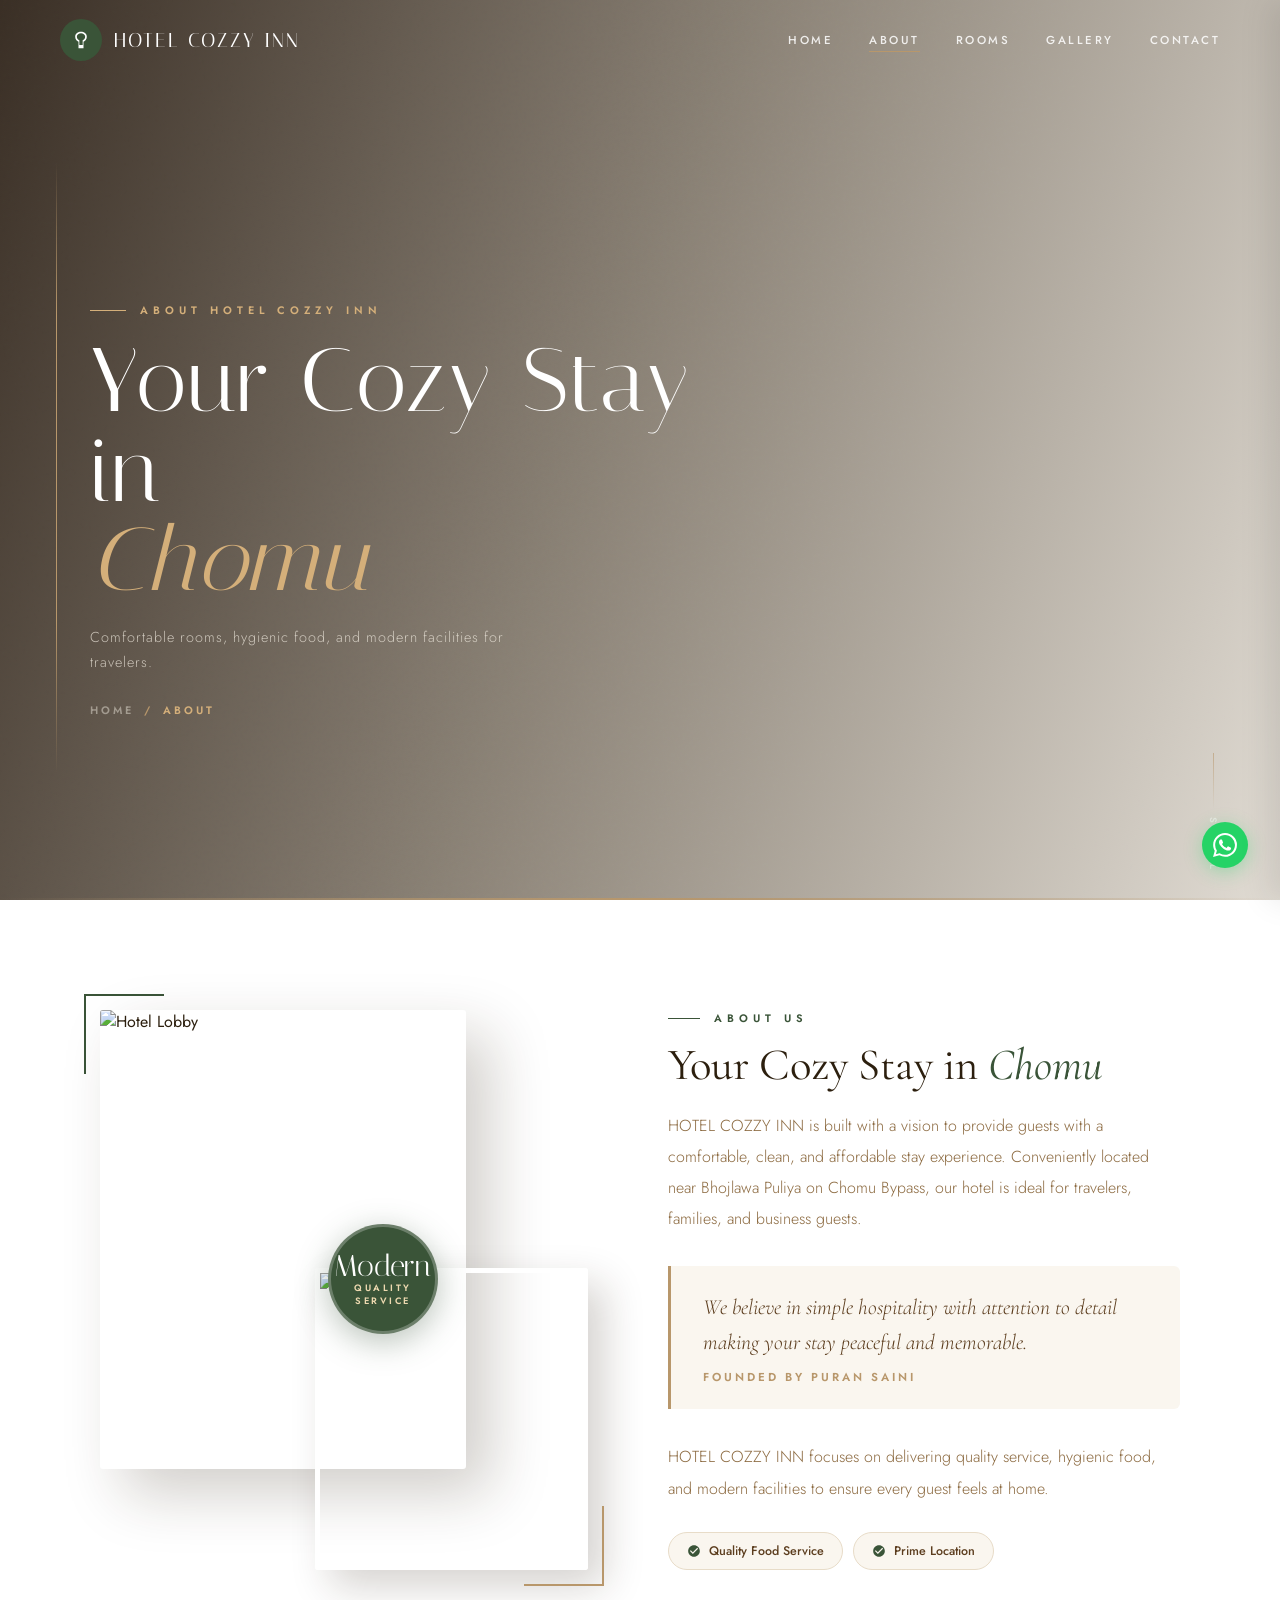
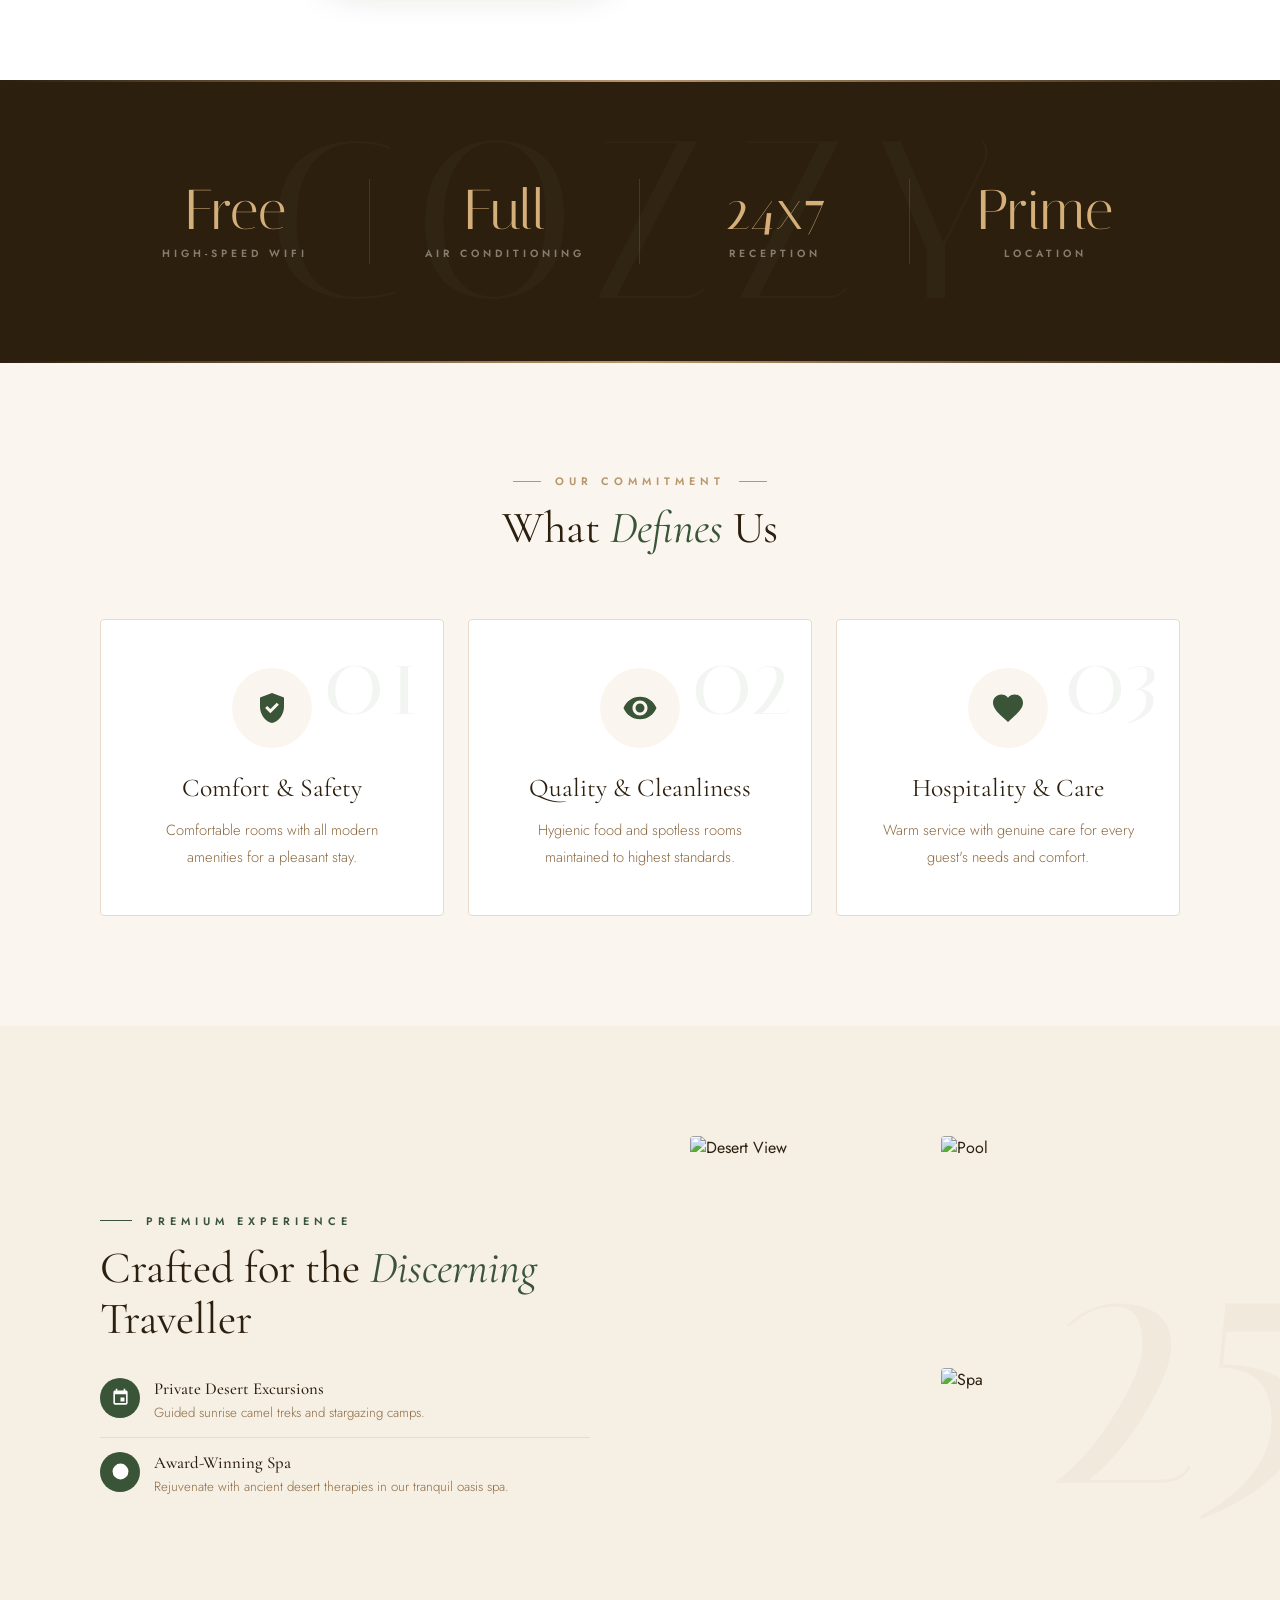
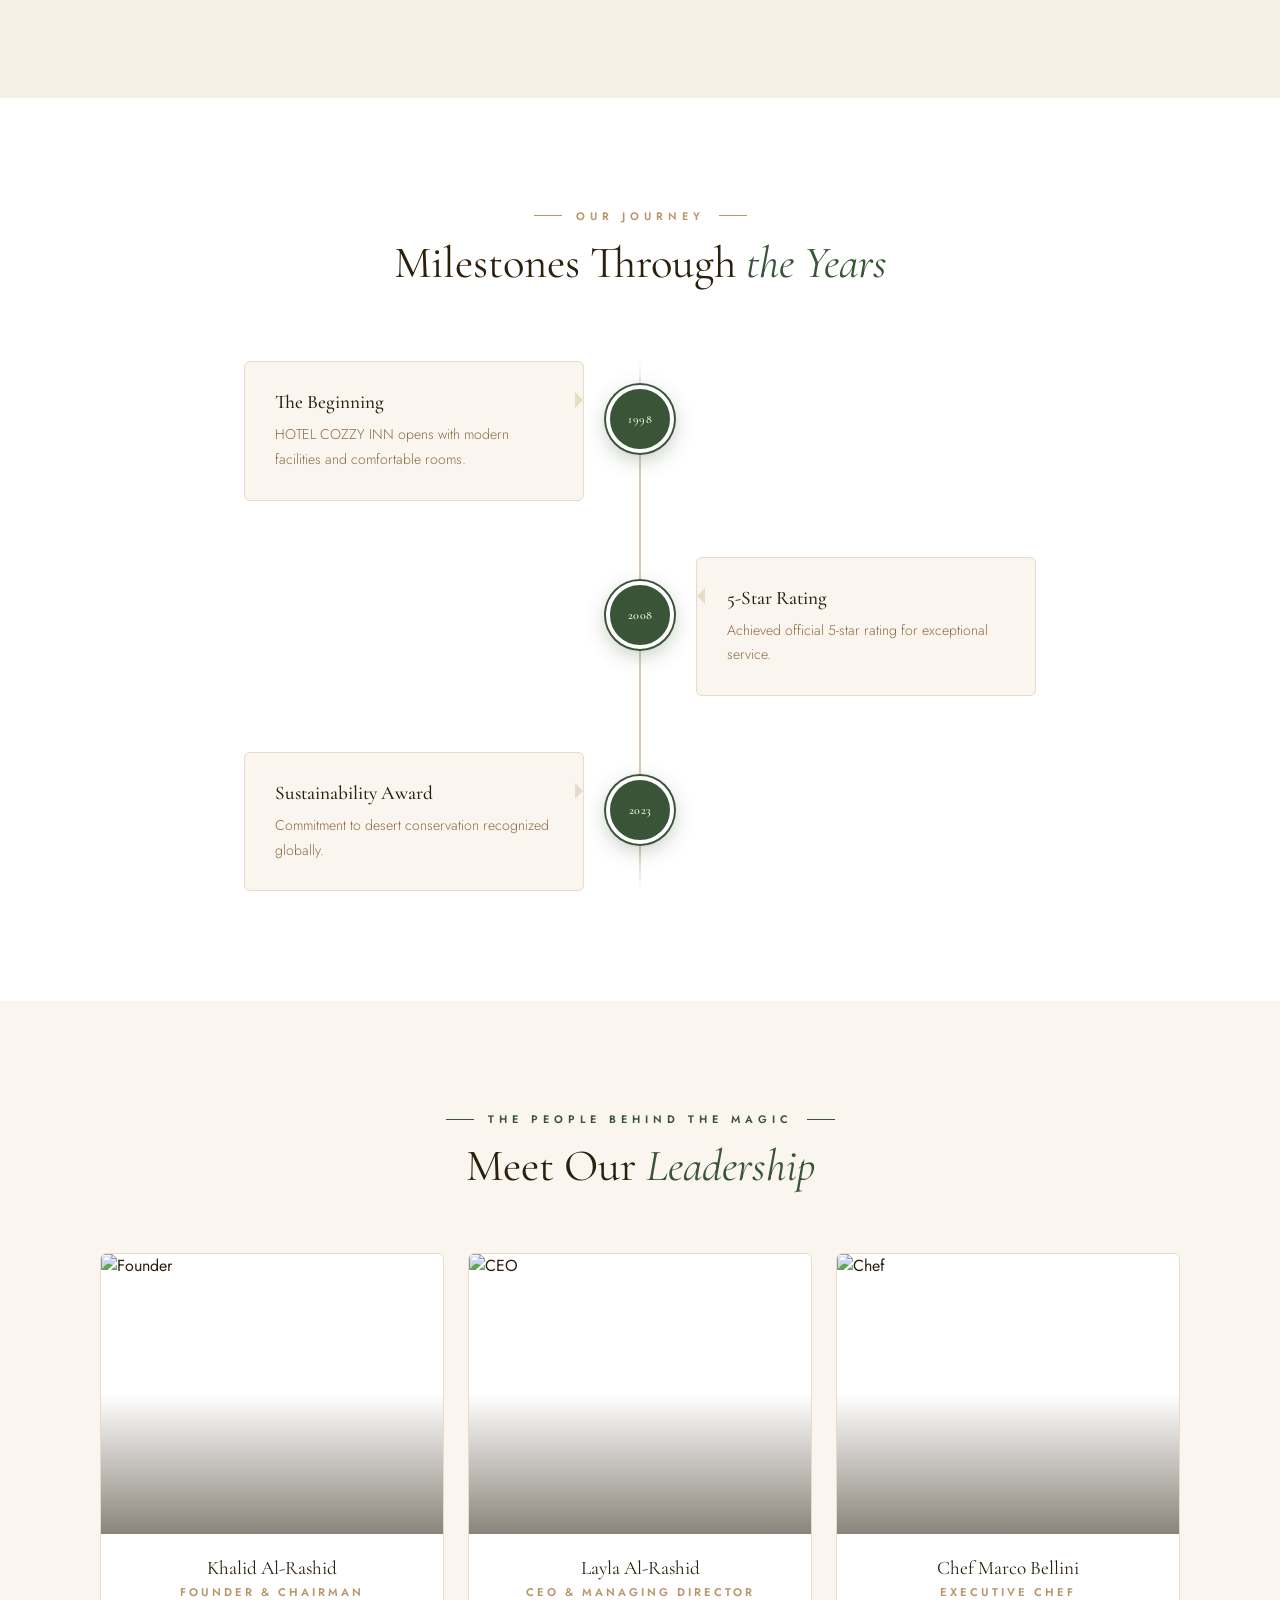
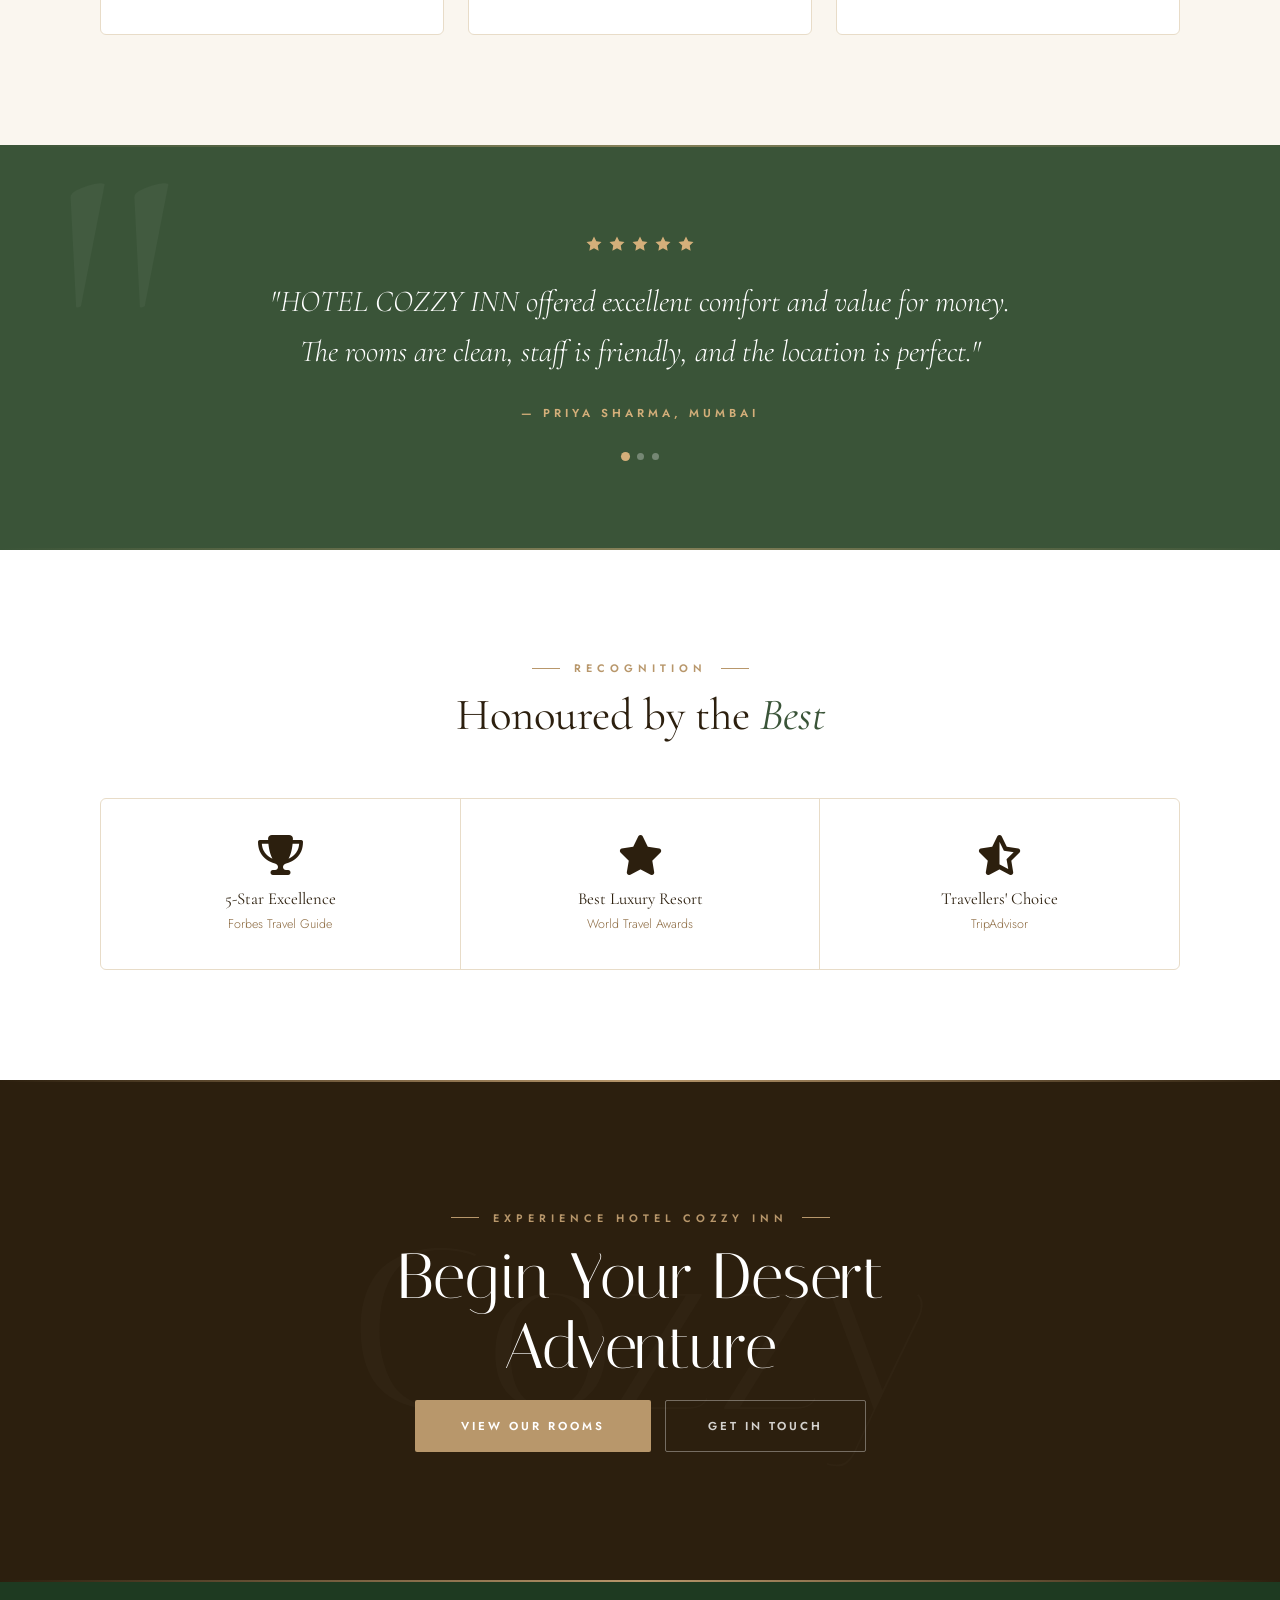
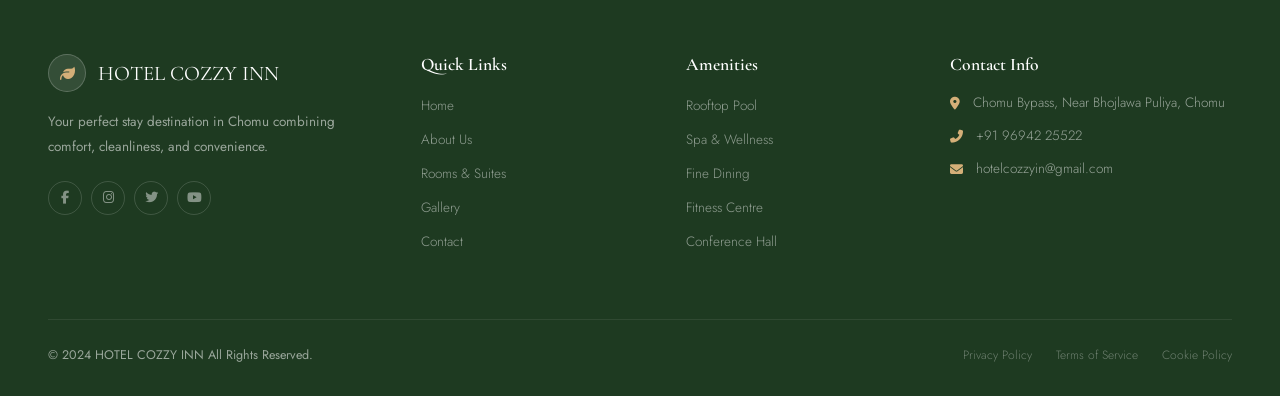
==== about.html @ af819c1a "Add files via upload" ====
<!doctype html>
<html lang="en">
  <head>
    <meta charset="UTF-8" />
    <meta name="viewport" content="width=device-width, initial-scale=1.0" />
    <title>HOTEL COZZY INN - About Us</title>
    <link rel="preconnect" href="https://fonts.googleapis.com" />
    <link rel="preconnect" href="https://fonts.gstatic.com" crossorigin />
    <link
      href="https://fonts.googleapis.com/css2?family=Cormorant+Garamond:ital,wght@0,300;0,400;0,500;0,600;1,300;1,400;1,500&family=Jost:wght@200;300;400;500;600&family=Italiana&display=swap"
      rel="stylesheet" />
    <link
      rel="stylesheet"
      href="https://cdnjs.cloudflare.com/ajax/libs/font-awesome/6.4.0/css/all.min.css" />
    <link rel="stylesheet" href="css/about.css" />
    <style></style>
  </head>
  <body>
    <div class="menu-overlay" id="menuOverlay"></div>

    <div class="mobile-nav" id="mobileNav">
      <div class="mobile-nav-header">
        <a href="index.html" class="mobile-nav-logo">
          <div class="logo-icon">
            <svg viewBox="0 0 24 24">
              <path
                d="M12 2C8.5 2 5 4 5 8c0 3 2 5 4 6v8h6v-8c2-1 4-3 4-6 0-4-3.5-6-7-6zm0 2c2.5 0 5 1.5 5 4 0 2-1.5 3.5-3 4.3V18h-4v-5.7c-1.5-.8-3-2.3-3-4.3 0-2.5 2.5-4 5-4z" />
            </svg>
          </div>
          <span>HOTEL COZZY INN</span>
        </a>
        <button
          class="mobile-nav-close"
          id="mobileNavClose"
          aria-label="Close menu">
          <svg viewBox="0 0 24 24">
            <path
              d="M19 6.41L17.59 5 12 10.59 6.41 5 5 6.41 10.59 12 5 17.59 6.41 19 12 13.41 17.59 19 19 17.59 13.41 12z" />
          </svg>
        </button>
      </div>
      <div class="mobile-nav-links">
        <a href="index.html">Home</a>
        <a href="about.html" class="active">About</a>
        <a href="rooms.html">Rooms</a>
        <a href="gallery.html">Gallery</a>
        <a href="contact.html">Contact</a>
      </div>
    </div>

    <header class="header" id="header">
      <a href="index.html" class="logo-wrap">
        <div class="logo-icon">
          <svg viewBox="0 0 24 24">
            <path
              d="M12 2C8.5 2 5 4 5 8c0 3 2 5 4 6v8h6v-8c2-1 4-3 4-6 0-4-3.5-6-7-6zm0 2c2.5 0 5 1.5 5 4 0 2-1.5 3.5-3 4.3V18h-4v-5.7c-1.5-.8-3-2.3-3-4.3 0-2.5 2.5-4 5-4z" />
          </svg>
        </div>
        <span class="logo-name">HOTEL COZZY INN</span>
      </a>
      <nav class="desktop-nav">
        <a href="index.html">Home</a>
        <a href="about.html" class="active">About</a>
        <a href="rooms.html">Rooms</a>
        <a href="gallery.html">Gallery</a>
        <a href="contact.html">Contact</a>
      </nav>
      <button class="hamburger" id="hamburger" aria-label="Toggle menu">
        <span></span><span></span><span></span>
      </button>
    </header>

    <section class="abt-hero">
      <div class="abt-hero-bg abt-loaded" id="abtHeroBg"></div>
      <div class="abt-hero-overlay"></div>
      <div class="abt-hero-content">
        <div class="abt-hero-eyebrow">About HOTEL COZZY INN</div>
        <h1 class="abt-hero-h1">Your Cozy Stay in <em>Chomu</em></h1>
        <p class="abt-hero-sub">
          Comfortable rooms, hygienic food, and modern facilities for travelers.
        </p>
        <div class="abt-hero-breadcrumb">
          <a href="index.html">Home</a><span class="sep">/</span><span
            class="cur">About</span>
        </div>
      </div>
      <div class="abt-scroll-ind">
        <div class="abt-scroll-line"></div>
        <span>Scroll</span>
      </div>
    </section>

    <section class="story">
      <div class="container">
        <div class="story-grid">
          <div class="story-visual reveal-left">
            <div class="img-stack">
              <img
                class="img-main"
                src="https://images.unsplash.com/photo-1578683010236-d716f9a3f461?w=900&q=85"
                alt="Hotel Lobby" />
              <img
                class="img-accent"
                src="https://images.unsplash.com/photo-1566073771259-6a8506099945?w=700&q=85"
                alt="Hotel Pool" />
              <div class="est-badge">
                <span class="num">Modern</span><span class="lbl">Quality<br />Service</span>
              </div>
            </div>
          </div>
          <div class="story-body reveal-right">
            <div class="sec-label">About Us</div>
            <h2 class="sec-title">
              Your Cozy Stay in <em>Chomu</em>
            </h2>
            <p>
              HOTEL COZZY INN is built with a vision to provide guests with a comfortable, clean, and affordable stay experience. Conveniently located near Bhojlawa Puliya on Chomu Bypass, our hotel is ideal for travelers, families, and business guests.
            </p>
            <div class="story-quote">
              <blockquote>
                We believe in simple hospitality with attention to detail making your stay peaceful and memorable.
              </blockquote>
              <cite>Founded by Puran Saini</cite>
            </div>
            <p>
              HOTEL COZZY INN focuses on delivering quality service, hygienic food, and modern facilities to ensure every guest feels at home.
            </p>
            <div class="feature-pills">
              <div class="pill">
                <svg viewBox="0 0 24 24">
                  <path
                    d="M12 2C6.48 2 2 6.48 2 12s4.48 10 10 10 10-4.48 10-10S17.52 2 12 2zm-2 15l-5-5 1.41-1.41L10 14.17l7.59-7.59L19 8l-9 9z" /></svg><span>Quality
                  Food Service</span>
              </div>
              <div class="pill">
                <svg viewBox="0 0 24 24">
                  <path
                    d="M12 2C6.48 2 2 6.48 2 12s4.48 10 10 10 10-4.48 10-10S17.52 2 12 2zm-2 15l-5-5 1.41-1.41L10 14.17l7.59-7.59L19 8l-9 9z" /></svg><span>Prime
                  Location</span>
              </div>
            </div>
          </div>
        </div>
      </div>
    </section>

    <div class="stats-band">
      <div class="container stats-band-inner">
        <div class="stats-grid">
          <div class="stat-item reveal">
            <span class="stat-num">Free<span
                class="stat-suffix"></span></span><span
              class="stat-label">High-Speed WiFi</span>
          </div>
          <div class="stat-item reveal">
            <span class="stat-num">Full<span
                class="stat-suffix"></span></span><span
              class="stat-label">Air Conditioning</span>
          </div>
          <div class="stat-item reveal">
            <span class="stat-num">24x7<span
                class="stat-suffix"></span></span><span
              class="stat-label">Reception</span>
          </div>
          <div class="stat-item reveal">
            <span class="stat-num">Prime<span
                class="stat-suffix"></span></span><span
              class="stat-label">Location</span>
          </div>
        </div>
      </div>
    </div>

    <section class="mvv">
      <div class="container">
        <div class="mvv-header reveal">
          <div class="sec-label gold center">Our Commitment</div>
          <h2 class="sec-title center">What <em>Defines</em> Us</h2>
        </div>
        <div class="mvv-grid">
          <div class="mvv-card reveal">
            <span class="bg-num">01</span>
            <div class="mvv-icon">
              <svg viewBox="0 0 24 24">
                <path
                  d="M12 2L4 5v6.09c0 5.05 3.41 9.76 8 10.91 4.59-1.15 8-5.86 8-10.91V5l-8-3zm-1.06 13.54L7.4 12l1.41-1.41 2.12 2.12 4.24-4.24 1.41 1.41-5.64 5.66z" />
              </svg>
            </div>
            <h3>Comfort & Safety</h3>
            <p>
              Comfortable rooms with all modern amenities for a pleasant stay.
            </p>
          </div>
          <div class="mvv-card reveal">
            <span class="bg-num">02</span>
            <div class="mvv-icon">
              <svg viewBox="0 0 24 24">
                <path
                  d="M12 4.5C7 4.5 2.73 7.61 1 12c1.73 4.39 6 7.5 11 7.5s9.27-3.11 11-7.5c-1.73-4.39-6-7.5-11-7.5zM12 17c-2.76 0-5-2.24-5-5s2.24-5 5-5 5 2.24 5 5-2.24 5-5 5zm0-8c-1.66 0-3 1.34-3 3s1.34 3 3 3 3-1.34 3-3-1.34-3-3-3z" />
              </svg>
            </div>
            <h3>Quality & Cleanliness</h3>
            <p>
              Hygienic food and spotless rooms maintained to highest standards.
            </p>
          </div>
          <div class="mvv-card reveal">
            <span class="bg-num">03</span>
            <div class="mvv-icon">
              <svg viewBox="0 0 24 24">
                <path
                  d="M12 21.35l-1.45-1.32C5.4 15.36 2 12.28 2 8.5 2 5.42 4.42 3 7.5 3c1.74 0 3.41.81 4.5 2.09C13.09 3.81 14.76 3 16.5 3 19.58 3 22 5.42 22 8.5c0 3.78-3.4 6.86-8.55 11.54L12 21.35z" />
              </svg>
            </div>
            <h3>Hospitality & Care</h3>
            <p>
              Warm service with genuine care for every guest's needs and comfort.
            </p>
          </div>
        </div>
      </div>
    </section>

    <section class="experience">
      <div class="container">
        <div class="experience-grid">
          <div class="exp-text reveal-left">
            <div class="sec-label">Premium Experience</div>
            <h2 class="sec-title">
              Crafted for the <em>Discerning</em> Traveller
            </h2>
            <ul class="amenity-list">
              <li>
                <div class="am-icon">
                  <svg viewBox="0 0 24 24">
                    <path
                      d="M17 12h-5v5h5v-5zM16 1v2H8V1H6v2H5c-1.11 0-1.99.9-1.99 2L3 19c0 1.1.89 2 2 2h14c1.1 0 2-.9 2-2V5c0-1.1-.9-2-2-2h-1V1h-2zm3 18H5V8h14v11z" />
                  </svg>
                </div>
                <div class="am-text">
                  <h4>Private Desert Excursions</h4>
                  <p>Guided sunrise camel treks and stargazing camps.</p>
                </div>
              </li>
              <li>
                <div class="am-icon">
                  <svg viewBox="0 0 24 24">
                    <path d="M12 2a10 10 0 100 20A10 10 0 0012 2z" />
                  </svg>
                </div>
                <div class="am-text">
                  <h4>Award-Winning Spa</h4>
                  <p>
                    Rejuvenate with ancient desert therapies in our tranquil
                    oasis spa.
                  </p>
                </div>
              </li>
            </ul>
          </div>
          <div class="exp-visuals reveal-right">
            <img
              class="tall"
              src="https://images.unsplash.com/photo-1445019980597-93fa8acb246c?w=700&q=85"
              alt="Desert View" />
            <img
              src="https://images.unsplash.com/photo-1566073771259-6a8506099945?w=500&q=80"
              alt="Pool" />
            <img
              src="https://images.unsplash.com/photo-1563911302283-d2bc129e7570?w=500&q=80"
              alt="Spa" />
          </div>
        </div>
      </div>
    </section>

    <section class="timeline-sec">
      <div class="container">
        <div class="tl-header reveal">
          <div class="sec-label gold center">Our Journey</div>
          <h2 class="sec-title center">
            Milestones Through <em>the Years</em>
          </h2>
        </div>
        <div class="timeline">
          <div class="tl-item reveal">
            <div class="tl-dot"><span>1998</span></div>
            <div class="tl-card">
              <h3>The Beginning</h3>
              <p>HOTEL COZZY INN opens with modern facilities and comfortable rooms.</p>
            </div>
          </div>
          <div class="tl-item reveal">
            <div class="tl-dot"><span>2008</span></div>
            <div class="tl-card">
              <h3>5-Star Rating</h3>
              <p>Achieved official 5-star rating for exceptional service.</p>
            </div>
          </div>
          <div class="tl-item reveal">
            <div class="tl-dot"><span>2023</span></div>
            <div class="tl-card">
              <h3>Sustainability Award</h3>
              <p>Commitment to desert conservation recognized globally.</p>
            </div>
          </div>
        </div>
      </div>
    </section>

    <section class="team-sec">
      <div class="container">
        <div class="team-header reveal">
          <div class="sec-label center">The People Behind the Magic</div>
          <h2 class="sec-title center">Meet Our <em>Leadership</em></h2>
        </div>
        <div class="team-grid">
          <div class="team-card reveal">
            <div class="team-img-wrap">
              <img
                src="https://images.unsplash.com/photo-1507003211169-0a1dd7228f2d?w=500&q=80"
                alt="Founder" />
              <div class="team-img-overlay"></div>
            </div>
            <div class="team-info">
              <h3>Khalid Al-Rashid</h3>
              <div class="role">Founder &amp; Chairman</div>
            </div>
          </div>
          <div class="team-card reveal">
            <div class="team-img-wrap">
              <img
                src="https://images.unsplash.com/photo-1494790108377-be9c29b29330?w=500&q=80"
                alt="CEO" />
              <div class="team-img-overlay"></div>
            </div>
            <div class="team-info">
              <h3>Layla Al-Rashid</h3>
              <div class="role">CEO &amp; Managing Director</div>
            </div>
          </div>
          <div class="team-card reveal">
            <div class="team-img-wrap">
              <img
                src="https://images.unsplash.com/photo-1472099645785-5658abf4ff4e?w=500&q=80"
                alt="Chef" />
              <div class="team-img-overlay"></div>
            </div>
            <div class="team-info">
              <h3>Chef Marco Bellini</h3>
              <div class="role">Executive Chef</div>
            </div>
          </div>
        </div>
      </div>
    </section>

    <div class="testimonial-band">
      <span class="quote-bg">"</span>
      <div class="container">
        <div class="testimonial-inner">
          <div class="test-stars">
            <svg viewBox="0 0 24 24" width="18" height="18" fill="#D4AF7A">
              <path
                d="M12 2l3.09 6.26L22 9.27l-5 4.87 1.18 6.88L12 17.77l-6.18 3.25L7 14.14 2 9.27l6.91-1.01L12 2z" />
            </svg>
            <svg viewBox="0 0 24 24" width="18" height="18" fill="#D4AF7A">
              <path
                d="M12 2l3.09 6.26L22 9.27l-5 4.87 1.18 6.88L12 17.77l-6.18 3.25L7 14.14 2 9.27l6.91-1.01L12 2z" />
            </svg>
            <svg viewBox="0 0 24 24" width="18" height="18" fill="#D4AF7A">
              <path
                d="M12 2l3.09 6.26L22 9.27l-5 4.87 1.18 6.88L12 17.77l-6.18 3.25L7 14.14 2 9.27l6.91-1.01L12 2z" />
            </svg>
            <svg viewBox="0 0 24 24" width="18" height="18" fill="#D4AF7A">
              <path
                d="M12 2l3.09 6.26L22 9.27l-5 4.87 1.18 6.88L12 17.77l-6.18 3.25L7 14.14 2 9.27l6.91-1.01L12 2z" />
            </svg>
            <svg viewBox="0 0 24 24" width="18" height="18" fill="#D4AF7A">
              <path
                d="M12 2l3.09 6.26L22 9.27l-5 4.87 1.18 6.88L12 17.77l-6.18 3.25L7 14.14 2 9.27l6.91-1.01L12 2z" />
            </svg>
          </div>
          <p class="test-text" id="testText">
            "HOTEL COZZY INN offered excellent comfort and value for money. The
            rooms are clean, staff is friendly, and the location is perfect."
          </p>
          <div class="test-author" id="testAuthor">— Priya Sharma, Mumbai</div>
          <div class="test-dots">
            <div class="dot active" data-i="0"></div>
            <div class="dot" data-i="1"></div>
            <div class="dot" data-i="2"></div>
          </div>
        </div>
      </div>
    </div>

    <section class="awards">
      <div class="container">
        <div class="awards-header reveal">
          <div class="sec-label gold center">Recognition</div>
          <h2 class="sec-title center">Honoured by the <em>Best</em></h2>
        </div>
        <div class="awards-strip">
          <div class="award-item reveal">
            <div class="award-icon"><i class="fas fa-trophy"></i></div>
            <h4>5-Star Excellence</h4>
            <p>Forbes Travel Guide</p>
          </div>
          <div class="award-item reveal">
            <div class="award-icon"><i class="fas fa-star"></i></div>
            <h4>Best Luxury Resort</h4>
            <p>World Travel Awards</p>
          </div>
          <div class="award-item reveal">
            <div class="award-icon"><i class="fas fa-star-half-alt"></i></div>
            <h4>Travellers' Choice</h4>
            <p>TripAdvisor</p>
          </div>
        </div>
      </div>
    </section>

    <section class="cta-section">
      <span class="cta-bg-text">Cozzy</span>
      <div class="container">
        <div class="cta-inner reveal">
          <div class="sec-label gold center">Experience HOTEL COZZY INN</div>
          <h2 class="cta-title">Begin Your Desert Adventure</h2>
          <div
            style="
              display: flex;
              flex-wrap: wrap;
              justify-content: center;
              gap: 14px;
            ">
            <a href="rooms.html" class="btn-gold">View Our Rooms</a>
            <a href="contact.html" class="btn-outline">Get In Touch</a>
          </div>
        </div>
      </div>
    </section>

    <a
      href="https://wa.me/919694225522"
      class="wa-btn"
      target="_blank"
      rel="noopener"
      aria-label="WhatsApp">
      <svg viewBox="0 0 24 24" width="24" height="24" fill="#fff">
        <path
          d="M17.472 14.382c-.297-.149-1.758-.867-2.03-.967-.273-.099-.471-.148-.67.15-.197.297-.767.966-.94 1.164-.173.199-.347.223-.644.075-.297-.15-1.255-.463-2.39-1.475-.883-.788-1.48-1.761-1.653-2.059-.173-.297-.018-.458.13-.606.134-.133.298-.347.446-.52.149-.174.198-.298.298-.497.099-.198.05-.371-.025-.52-.075-.149-.669-1.612-.916-2.207-.242-.579-.487-.5-.669-.51-.173-.008-.371-.01-.57-.01-.198 0-.52.074-.792.372-.272.297-1.04 1.016-1.04 2.479 0 1.462 1.065 2.875 1.213 3.074.149.198 2.096 3.2 5.077 4.487.709.306 1.262.489 1.694.625.712.227 1.36.195 1.871.118.571-.085 1.758-.719 2.006-1.413.248-.694.248-1.289.173-1.413-.074-.124-.272-.198-.57-.347m-5.421 7.403h-.004a9.87 9.87 0 01-5.031-1.378l-.361-.214-3.741.982.998-3.648-.235-.374a9.86 9.86 0 01-1.51-5.26c.001-5.45 4.436-9.884 9.888-9.884 2.64 0 5.122 1.03 6.988 2.898a9.825 9.825 0 012.893 6.994c-.003 5.45-4.437 9.884-9.885 9.884m8.413-18.297A11.815 11.815 0 0012.05 0C5.495 0 .16 5.335.157 11.892c0 2.096.547 4.142 1.588 5.945L.057 24l6.305-1.654a11.882 11.882 0 005.683 1.448h.005c6.554 0 11.89-5.335 11.893-11.893a11.821 11.821 0 00-3.48-8.413z" />
      </svg>
    </a>

    <footer>
      <div class="footer-grid">
        <div>
          <a href="index.html" class="footer-logo-link"><div
              class="footer-logo-badge"><i class="fas fa-leaf"></i></div>
            <span>HOTEL COZZY INN</span></a>
          <p>
            Your perfect stay destination in Chomu combining comfort, cleanliness, and convenience.
          </p>
          <div class="footer-social">
            <a href="#"><i class="fab fa-facebook-f"></i></a><a href="#"><i
                class="fab fa-instagram"></i></a><a href="#"><i
                class="fab fa-twitter"></i></a><a href="#"><i
                class="fab fa-youtube"></i></a>
          </div>
        </div>
        <div>
          <h4>Quick Links</h4>
          <ul>
            <li><a href="index.html">Home</a></li>
            <li><a href="about.html">About Us</a></li>
            <li><a href="rooms.html">Rooms &amp; Suites</a></li>
            <li><a href="gallery.html">Gallery</a></li>
            <li><a href="contact.html">Contact</a></li>
          </ul>
        </div>
        <div>
          <h4>Amenities</h4>
          <ul>
            <li><a href="#">Rooftop Pool</a></li>
            <li><a href="#">Spa &amp; Wellness</a></li>
            <li><a href="#">Fine Dining</a></li>
            <li><a href="#">Fitness Centre</a></li>
            <li><a href="#">Conference Hall</a></li>
          </ul>
        </div>
        <div>
          <h4>Contact Info</h4>
          <div class="fc-item">
            <i class="fas fa-map-marker-alt"></i><span>Chomu Bypass, Near Bhojlawa Puliya, Chomu</span>
          </div>
          <div class="fc-item">
            <i class="fas fa-phone-alt"></i><span>+91 96942 25522</span>
          </div>
          <div class="fc-item">
            <i class="fas fa-envelope"></i><span>hotelcozzyin@gmail.com</span>
          </div>
        </div>
      </div>
      <div class="footer-bottom">
        <span>&copy; 2024 HOTEL COZZY INN All Rights Reserved.</span>
        <div class="footer-bottom-links">
          <a href="#">Privacy Policy</a><a href="#">Terms of Service</a><a
            href="#">Cookie Policy</a>
        </div>
      </div>
    </footer>

    <button class="btt" id="btt" aria-label="Back to top">
      <svg viewBox="0 0 24 24" width="20" height="20" fill="#fff">
        <path d="M7.41 15.41L12 10.83l4.59 4.58L18 14l-6-6-6 6z" />
      </svg>
    </button>

    <script>
      window.addEventListener("load", () => {
        document.getElementById("abtHeroBg").classList.add("loaded");
      });

      const header = document.getElementById("header");
      window.addEventListener("scroll", () => {
        header.classList.toggle("scrolled", window.scrollY > 60);
        document
          .getElementById("btt")
          .classList.toggle("show", window.scrollY > 400);
      });

      const hamburger = document.getElementById("hamburger");
      const mobileNav = document.getElementById("mobileNav");
      const overlay = document.getElementById("menuOverlay");
      const mobileNavClose = document.getElementById("mobileNavClose");

      function openMenu() {
        mobileNav.classList.add("open");
        overlay.classList.add("show");
        document.body.style.overflow = "hidden";
      }
      function closeMenu() {
        mobileNav.classList.remove("open");
        overlay.classList.remove("show");
        document.body.style.overflow = "auto";
      }

      hamburger.addEventListener("click", openMenu);
      mobileNavClose.addEventListener("click", closeMenu);
      overlay.addEventListener("click", closeMenu);
      mobileNav
        .querySelectorAll("a")
        .forEach((a) => a.addEventListener("click", closeMenu));

      document
        .getElementById("btt")
        .addEventListener("click", () =>
          window.scrollTo({ top: 0, behavior: "smooth" }),
        );

      const revealEls = document.querySelectorAll(
        ".reveal,.reveal-left,.reveal-right",
      );
      const observer = new IntersectionObserver(
        (entries) => {
          entries.forEach((e) => {
            if (!e.isIntersecting) return;
            const siblings = [...e.target.parentElement.children].filter(
              (c) =>
                c.classList.contains("reveal") ||
                c.classList.contains("reveal-left") ||
                c.classList.contains("reveal-right"),
            );
            setTimeout(
              () => e.target.classList.add("visible"),
              siblings.indexOf(e.target) * 120,
            );
            observer.unobserve(e.target);
          });
        },
        { threshold: 0.12 },
      );
      revealEls.forEach((el) => observer.observe(el));

      const testimonials = [
        {
          text: '"HOTEL COZZY INN offered excellent comfort and value. The rooms are clean, the staff is friendly, and the location is perfect for travelers."',
          author: "— Priya Sharma, Mumbai",
        },
        {
          text: '"The spa treatments were transcendent. The staff remembered our names and went far beyond expectations."',
          author: "— James Whitmore, London",
        },
        {
          text: '"Waking up to dunes at sunrise from our suite was something we will carry with us forever."',
          author: "— Antoine Moreau, Paris",
        },
      ];
      let activeTest = 0;
      const testText = document.getElementById("testText");
      const testAuthor = document.getElementById("testAuthor");
      const dots = document.querySelectorAll(".dot");
      function switchTest(i) {
        testText.style.opacity = "0";
        setTimeout(() => {
          testText.textContent = testimonials[i].text;
          testAuthor.textContent = testimonials[i].author;
          testText.style.opacity = "1";
        }, 350);
        dots.forEach((d, idx) => d.classList.toggle("active", idx === i));
        activeTest = i;
      }
      dots.forEach((d) =>
        d.addEventListener("click", () => switchTest(+d.dataset.i)),
      );
      setInterval(() => switchTest((activeTest + 1) % 3), 5000);
    </script>
  </body>
</html>
---- css/about.css ----
*,
*::before,
*::after {
  box-sizing: border-box;
  margin: 0;
  padding: 0;
}
:root {
  --cream: #f5efe4;
  --cream-light: #faf6ef;
  --sand: #e8dcc8;
  --gold: #b8976b;
  --gold-light: #d4af7a;
  --gold-pale: #edd9b0;
  --green: #3a5438;
  --green-light: #4a6a48;
  --brown-dark: #2c1f0e;
  --brown-mid: #5c3d1e;
  --brown-light: #8c6a40;
  --white: #ffffff;
  --font-serif: "Cormorant Garamond", Georgia, serif;
  --font-disp: "Italiana", serif;
  --font-body: "Jost", sans-serif;
}
html {
  scroll-behavior: smooth;
}
body {
  font-family: var(--font-body);
  background: var(--cream-light);
  color: var(--brown-dark);
  overflow-x: hidden;
}

.header {
  position: fixed;
  top: 0;
  left: 0;
  right: 0;
  height: 80px;
  padding: 0 60px;
  display: flex;
  align-items: center;
  justify-content: space-between;
  z-index: 1000;
  transition:
    background 0.4s,
    box-shadow 0.4s;
}
.header.scrolled {
  background: rgba(255, 255, 255, 0.98);
  box-shadow: 0 2px 24px rgba(44, 31, 14, 0.1);
}
.logo-wrap {
  display: flex;
  align-items: center;
  gap: 12px;
  text-decoration: none;
  position: relative;
  z-index: 1001;
  min-width: 0;
  flex-shrink: 1;
}
.logo-icon {
  width: 42px;
  height: 42px;
  background: var(--green);
  border-radius: 50%;
  display: flex;
  align-items: center;
  justify-content: center;
  flex-shrink: 0;
}
.logo-icon svg {
  width: 20px;
  height: 20px;
  fill: #fff;
}
.logo-name {
  font-family: var(--font-disp);
  font-size: 1.25rem;
  letter-spacing: 2px;
  color: #fff;
  transition: color 0.4s;
  white-space: nowrap;
  overflow: hidden;
  text-overflow: ellipsis;
}
.header.scrolled .logo-name {
  color: var(--brown-dark);
}
.desktop-nav {
  display: flex;
  align-items: center;
  gap: 36px;
}
.desktop-nav a {
  font-size: 0.72rem;
  font-weight: 500;
  letter-spacing: 2.5px;
  text-transform: uppercase;
  color: rgba(255, 255, 255, 0.85);
  text-decoration: none;
  position: relative;
  transition: color 0.3s;
}
.desktop-nav a::after {
  content: "";
  position: absolute;
  bottom: -4px;
  left: 0;
  right: 0;
  height: 1.5px;
  background: var(--gold);
  transform: scaleX(0);
  transition: transform 0.3s;
}
.desktop-nav a:hover {
  color: #fff;
}
.desktop-nav a:hover::after,
.desktop-nav a.active::after {
  transform: scaleX(1);
}
.header.scrolled .desktop-nav a {
  color: var(--brown-dark);
  font-weight: 600;
}
.header.scrolled .desktop-nav a:hover {
  color: var(--green);
}
.header.scrolled .desktop-nav a::after {
  background: var(--brown-dark);
}
.header.scrolled .desktop-nav a.active::after {
  background: var(--gold);
}

.hamburger {
  display: none;
  flex-direction: column;
  justify-content: center;
  align-items: center;
  gap: 5px;
  width: 44px;
  height: 44px;
  background: none;
  border: none;
  cursor: pointer;
  padding: 4px;
  z-index: 1100;
  flex-shrink: 0;
}
.hamburger span {
  display: block;
  width: 24px;
  height: 2px;
  background: #fff;
  border-radius: 2px;
  transition:
    transform 0.35s,
    opacity 0.35s,
    background 0.4s;
}
.header.scrolled .hamburger span {
  background: var(--brown-dark);
}

.menu-overlay {
  position: fixed;
  inset: 0;
  background: rgba(0, 0, 0, 0.5);
  z-index: 1040;
  opacity: 0;
  visibility: hidden;
  transition: all 0.3s;
}
.menu-overlay.show {
  opacity: 1;
  visibility: visible;
}

.mobile-nav {
  position: fixed;
  top: 0;
  right: -100%;
  width: 100%;
  height: 100vh;
  background: #ffffff;
  z-index: 1050;
  display: flex;
  flex-direction: column;
  transition: right 0.4s cubic-bezier(0.4, 0, 0.2, 1);
  box-shadow: -10px 0 30px rgba(0, 0, 0, 0.1);
}
.mobile-nav.open {
  right: 0;
}

.mobile-nav-header {
  display: flex;
  align-items: center;
  justify-content: space-between;
  padding: 0 24px;
  height: 80px;
  border-bottom: 1px solid var(--sand);
  flex-shrink: 0;
}
.mobile-nav-logo {
  display: flex;
  align-items: center;
  gap: 12px;
  text-decoration: none;
}
.mobile-nav-logo .logo-icon {
  width: 38px;
  height: 38px;
  background: var(--green);
  border-radius: 50%;
  display: flex;
  align-items: center;
  justify-content: center;
  flex-shrink: 0;
}
.mobile-nav-logo .logo-icon svg {
  width: 18px;
  height: 18px;
  fill: #fff;
}
.mobile-nav-logo span {
  font-family: var(--font-disp);
  font-size: 1.2rem;
  letter-spacing: 2px;
  color: var(--brown-dark);
}

.mobile-nav-close {
  width: 40px;
  height: 40px;
  background: none;
  border: none;
  cursor: pointer;
  display: flex;
  align-items: center;
  justify-content: center;
  z-index: 1200;
  flex-shrink: 0;
}
.mobile-nav-close svg {
  width: 22px;
  height: 22px;
  fill: var(--brown-dark);
}

.mobile-nav-links {
  display: flex;
  flex-direction: column;
  padding-top: 16px;
}
.mobile-nav-links a {
  display: block;
  padding: 18px 40px;
  font-size: 0.9rem;
  font-weight: 500;
  letter-spacing: 2px;
  text-transform: capitalize;
  color: var(--brown-dark);
  text-decoration: none;
  border-bottom: 1px solid var(--sand);
  transition: all 0.2s;
}
.mobile-nav-links a:hover {
  background: var(--cream-light);
  color: var(--green);
}
.mobile-nav-links a.active {
  color: var(--green);
  font-weight: 700;
  border-left: 4px solid var(--gold);
  padding-left: 36px;
}

.abt-hero {
  position: relative;
  height: 100vh;
  min-height: 640px;
  display: flex;
  align-items: flex-end;
  overflow: hidden;
}
.abt-hero-bg {
  position: absolute;
  inset: 0;
  background: center/cover no-repeat;
  background-image: url("https://images.unsplash.com/photo-1571003123894-1f0594d2b5d9?w=1800&q=90");
  transform: scale(1.06);
  transition: transform 8s ease;
}
.abt-hero-bg.loaded {
  transform: scale(1);
}
.abt-hero-overlay {
  position: absolute;
  inset: 0;
  background: linear-gradient(
    110deg,
    rgba(30, 18, 8, 0.88) 0%,
    rgba(44, 31, 14, 0.52) 50%,
    rgba(44, 31, 14, 0.12) 100%
  );
}
.abt-hero-overlay::after {
  content: "";
  position: absolute;
  inset: 0;
  background-image: url("data:image/svg+xml,%3Csvg viewBox='0 0 256 256' xmlns='http://www.w3.org/2000/svg'%3E%3Cfilter id='n'%3E%3CfeTurbulence type='fractalNoise' baseFrequency='0.9' numOctaves='4' stitchTiles='stitch'/%3E%3C/filter%3E%3Crect width='100%25' height='100%25' filter='url(%23n)' opacity='0.04'/%3E%3C/svg%3E");
  opacity: 0.35;
  pointer-events: none;
}
.abt-hero::before {
  content: "";
  position: absolute;
  left: 56px;
  top: 18%;
  bottom: 14%;
  width: 1px;
  background: linear-gradient(
    180deg,
    transparent,
    var(--gold) 25%,
    var(--gold) 75%,
    transparent
  );
  z-index: 3;
}
.abt-hero::after {
  content: "";
  position: absolute;
  bottom: 0;
  left: 0;
  right: 0;
  height: 2px;
  background: linear-gradient(90deg, transparent, var(--gold), transparent);
  z-index: 3;
}
.abt-hero-content {
  position: relative;
  z-index: 4;
  padding: 0 90px 72px;
  max-width: 800px;
}
.abt-hero-eyebrow {
  display: flex;
  align-items: center;
  gap: 14px;
  font-size: 0.68rem;
  font-weight: 600;
  letter-spacing: 5px;
  text-transform: uppercase;
  color: var(--gold-light);
  margin-bottom: 18px;
  opacity: 0;
  transform: translateY(16px);
  animation: fadeUp 0.7s ease 0.5s forwards;
}
.abt-hero-eyebrow::before {
  content: "";
  width: 36px;
  height: 1px;
  background: var(--gold-light);
}
.abt-hero-h1 {
  font-family: var(--font-disp);
  font-size: clamp(3rem, 7vw, 7rem);
  color: #fff;
  font-weight: 400;
  line-height: 1;
  letter-spacing: 2px;
  opacity: 0;
  transform: translateY(24px);
  animation: fadeUp 0.9s ease 0.7s forwards;
}
.abt-hero-h1 em {
  font-style: italic;
  color: var(--gold-light);
  display: block;
}
.abt-hero-sub {
  margin-top: 20px;
  font-size: 0.9rem;
  font-weight: 300;
  letter-spacing: 1px;
  line-height: 1.7;
  color: rgba(245, 239, 228, 0.7);
  max-width: 420px;
  opacity: 0;
  transform: translateY(16px);
  animation: fadeUp 0.7s ease 0.9s forwards;
}
.abt-hero-breadcrumb {
  margin-top: 28px;
  display: flex;
  align-items: center;
  gap: 10px;
  font-size: 0.68rem;
  font-weight: 600;
  letter-spacing: 3px;
  text-transform: uppercase;
  color: rgba(245, 239, 228, 0.45);
  opacity: 0;
  animation: fadeUp 0.7s ease 1.1s forwards;
}
.abt-hero-breadcrumb a {
  color: rgba(245, 239, 228, 0.45);
  text-decoration: none;
  transition: color 0.3s;
}
.abt-hero-breadcrumb a:hover {
  color: #fff;
}
.abt-hero-breadcrumb .sep {
  color: var(--gold);
}
.abt-hero-breadcrumb .cur {
  color: var(--gold-light);
}
.abt-scroll-ind {
  position: absolute;
  bottom: 28px;
  right: 60px;
  z-index: 4;
  display: flex;
  flex-direction: column;
  align-items: center;
  gap: 8px;
  opacity: 0;
  animation: fadeIn 1s ease 1.3s forwards;
}
.abt-scroll-ind span {
  font-size: 0.6rem;
  font-weight: 600;
  letter-spacing: 3px;
  text-transform: uppercase;
  color: rgba(255, 255, 255, 0.45);
  writing-mode: vertical-rl;
}
.abt-scroll-line {
  width: 1px;
  height: 56px;
  background: linear-gradient(180deg, rgba(184, 151, 107, 0.6), transparent);
  animation: scrollPulse 2s ease infinite;
}
@keyframes fadeUp {
  to {
    opacity: 1;
    transform: translateY(0);
  }
}
@keyframes fadeIn {
  to {
    opacity: 1;
  }
}
@keyframes scrollPulse {
  0%,
  100% {
    transform: scaleY(1);
    opacity: 0.6;
  }
  50% {
    transform: scaleY(0.5);
    opacity: 1;
  }
}

section {
  padding: 110px 0;
}
.container {
  max-width: 1200px;
  margin: 0 auto;
  padding: 0 60px;
}
.reveal {
  opacity: 0;
  transform: translateY(36px);
  transition:
    opacity 0.8s,
    transform 0.8s;
}
.reveal-left {
  opacity: 0;
  transform: translateX(-40px);
  transition:
    opacity 0.8s,
    transform 0.8s;
}
.reveal-right {
  opacity: 0;
  transform: translateX(40px);
  transition:
    opacity 0.8s,
    transform 0.8s;
}
.reveal.visible,
.reveal-left.visible,
.reveal-right.visible {
  opacity: 1;
  transform: none;
}
.sec-label {
  display: flex;
  align-items: center;
  gap: 14px;
  font-size: 0.68rem;
  font-weight: 600;
  letter-spacing: 5px;
  text-transform: uppercase;
  color: var(--green);
  margin-bottom: 14px;
}
.sec-label::before {
  content: "";
  width: 32px;
  height: 1px;
  background: var(--green);
}
.sec-label.gold {
  color: var(--gold);
}
.sec-label.gold::before {
  background: var(--gold);
}
.sec-label.center {
  justify-content: center;
}
.sec-label.center::before,
.sec-label.center::after {
  content: "";
  width: 28px;
  height: 1px;
  display: inline-block;
  background: currentColor;
}
.sec-title {
  font-family: var(--font-serif);
  font-size: clamp(2rem, 3.5vw, 3.2rem);
  font-weight: 400;
  color: var(--brown-dark);
  line-height: 1.15;
  margin-bottom: 18px;
}
.sec-title em {
  font-style: italic;
  color: var(--green);
}
.sec-title.center {
  text-align: center;
}

.story {
  background: var(--white);
}
.story-grid {
  display: grid;
  grid-template-columns: 1fr 1.05fr;
  gap: 80px;
  align-items: center;
}
.story-visual {
  position: relative;
}
.img-stack {
  position: relative;
  height: 560px;
}
.img-main {
  position: absolute;
  top: 0;
  left: 0;
  width: 75%;
  height: 82%;
  object-fit: cover;
  border-radius: 3px;
  box-shadow: 24px 24px 60px rgba(44, 31, 14, 0.22);
}
.img-accent {
  position: absolute;
  bottom: 0;
  right: 0;
  width: 56%;
  height: 54%;
  object-fit: cover;
  border-radius: 3px;
  box-shadow: 16px 16px 40px rgba(44, 31, 14, 0.2);
  border: 5px solid var(--white);
}
.est-badge {
  position: absolute;
  top: 48%;
  left: 58%;
  transform: translate(-50%, -50%);
  width: 110px;
  height: 110px;
  background: var(--green);
  border-radius: 50%;
  display: flex;
  flex-direction: column;
  align-items: center;
  justify-content: center;
  z-index: 4;
  box-shadow: 0 8px 32px rgba(58, 84, 56, 0.35);
  border: 3px solid rgba(255, 255, 255, 0.25);
}
.est-badge .num {
  font-family: var(--font-disp);
  font-size: 1.9rem;
  color: #fff;
  line-height: 1;
}
.est-badge .lbl {
  font-size: 0.58rem;
  font-weight: 600;
  letter-spacing: 2.5px;
  text-transform: uppercase;
  color: var(--gold-pale);
  text-align: center;
}
.story-visual::before {
  content: "";
  position: absolute;
  top: -16px;
  left: -16px;
  width: 80px;
  height: 80px;
  border-top: 2px solid var(--green);
  border-left: 2px solid var(--green);
  pointer-events: none;
}
.story-visual::after {
  content: "";
  position: absolute;
  bottom: -16px;
  right: -16px;
  width: 80px;
  height: 80px;
  border-bottom: 2px solid var(--gold);
  border-right: 2px solid var(--gold);
  pointer-events: none;
}
.story-body p {
  font-size: 1rem;
  font-weight: 300;
  line-height: 1.95;
  color: var(--brown-light);
  margin-bottom: 18px;
}
.story-quote {
  margin: 32px 0;
  padding: 24px 32px;
  border-left: 3px solid var(--gold);
  background: var(--cream-light);
  border-radius: 0 6px 6px 0;
}
.story-quote blockquote {
  font-family: var(--font-serif);
  font-size: 1.35rem;
  font-weight: 300;
  font-style: italic;
  color: var(--brown-mid);
  line-height: 1.6;
}
.story-quote cite {
  display: block;
  margin-top: 10px;
  font-size: 0.72rem;
  font-weight: 600;
  letter-spacing: 3px;
  text-transform: uppercase;
  color: var(--gold);
  font-style: normal;
}
.feature-pills {
  display: flex;
  flex-wrap: wrap;
  gap: 10px;
  margin-top: 28px;
}
.pill {
  display: flex;
  align-items: center;
  gap: 8px;
  padding: 9px 18px;
  background: var(--cream-light);
  border: 1px solid var(--sand);
  border-radius: 100px;
  font-size: 0.78rem;
  font-weight: 500;
  color: var(--brown-mid);
  transition: all 0.3s;
  cursor: default;
}
.pill:hover {
  background: var(--green);
  border-color: var(--green);
  color: #fff;
}
.pill svg {
  width: 14px;
  height: 14px;
  fill: var(--green);
  transition: fill 0.3s;
}
.pill:hover svg {
  fill: #fff;
}

.stats-band {
  background: var(--brown-dark);
  padding: 70px 0;
  position: relative;
  overflow: hidden;
}
.stats-band::before,
.stats-band::after {
  content: "";
  position: absolute;
  left: 0;
  right: 0;
  height: 2px;
  background: linear-gradient(90deg, transparent, var(--gold), transparent);
}
.stats-band::before {
  top: 0;
}
.stats-band::after {
  bottom: 0;
}
.stats-band-inner {
  position: relative;
}
.stats-band-inner::before {
  content: "COZZY";
  position: absolute;
  top: 50%;
  left: 50%;
  transform: translate(-50%, -50%);
  font-family: var(--font-disp);
  font-size: 14rem;
  color: rgba(255, 255, 255, 0.025);
  white-space: nowrap;
  pointer-events: none;
  letter-spacing: 20px;
}
.stats-grid {
  display: grid;
  grid-template-columns: repeat(4, 1fr);
}
.stat-item {
  text-align: center;
  padding: 32px 20px;
  position: relative;
}
.stat-item::after {
  content: "";
  position: absolute;
  top: 20%;
  bottom: 20%;
  right: 0;
  width: 1px;
  background: rgba(184, 151, 107, 0.2);
}
.stat-item:last-child::after {
  display: none;
}
.stat-num {
  font-family: var(--font-disp);
  font-size: 3.5rem;
  color: var(--gold-light);
  line-height: 1;
  display: block;
}
.stat-suffix {
  font-family: var(--font-serif);
  font-size: 2rem;
  font-style: italic;
  color: var(--gold);
}
.stat-label {
  display: block;
  font-size: 0.65rem;
  font-weight: 600;
  letter-spacing: 4px;
  text-transform: uppercase;
  color: rgba(245, 239, 228, 0.45);
  margin-top: 8px;
}

.mvv {
  background: var(--cream-light);
}
.mvv-header {
  text-align: center;
  max-width: 600px;
  margin: 0 auto 64px;
}
.mvv-grid {
  display: grid;
  grid-template-columns: repeat(3, 1fr);
  gap: 24px;
}
.mvv-card {
  background: var(--white);
  padding: 48px 36px 44px;
  border-radius: 4px;
  text-align: center;
  position: relative;
  overflow: hidden;
  border: 1px solid var(--sand);
  transition:
    transform 0.4s,
    box-shadow 0.4s;
}
.mvv-card::before {
  content: "";
  position: absolute;
  top: 0;
  left: 0;
  right: 0;
  height: 3px;
  background: var(--green);
  transform: scaleX(0);
  transform-origin: left;
  transition: transform 0.45s;
}
.mvv-card:hover {
  transform: translateY(-8px);
  box-shadow: 0 20px 50px rgba(44, 31, 14, 0.12);
}
.mvv-card:hover::before {
  transform: scaleX(1);
}
.mvv-card .bg-num {
  position: absolute;
  top: 14px;
  right: 20px;
  font-family: var(--font-disp);
  font-size: 6rem;
  color: rgba(58, 84, 56, 0.06);
  line-height: 1;
  pointer-events: none;
}
.mvv-icon {
  width: 80px;
  height: 80px;
  margin: 0 auto 24px;
  background: var(--cream-light);
  border-radius: 50%;
  display: flex;
  align-items: center;
  justify-content: center;
  transition:
    background 0.35s,
    transform 0.35s;
}
.mvv-card:hover .mvv-icon {
  background: var(--green);
  transform: scale(1.08);
}
.mvv-icon svg {
  width: 36px;
  height: 36px;
  fill: var(--green);
  transition: fill 0.35s;
}
.mvv-card:hover .mvv-icon svg {
  fill: #fff;
}
.mvv-card h3 {
  font-family: var(--font-serif);
  font-size: 1.6rem;
  font-weight: 400;
  color: var(--brown-dark);
  margin-bottom: 14px;
}
.mvv-card p {
  font-size: 0.92rem;
  font-weight: 300;
  line-height: 1.85;
  color: var(--brown-light);
}

.experience {
  background: var(--cream);
  position: relative;
  overflow: hidden;
}
.experience::before {
  content: "25";
  position: absolute;
  right: -3%;
  top: 50%;
  transform: translateY(-50%);
  font-family: var(--font-disp);
  font-size: 28vw;
  color: rgba(184, 151, 107, 0.07);
  pointer-events: none;
  line-height: 1;
}
.experience-grid {
  display: grid;
  grid-template-columns: 1fr 1fr;
  gap: 100px;
  align-items: center;
}
.exp-text p {
  font-size: 0.97rem;
  font-weight: 300;
  line-height: 1.9;
  color: var(--brown-light);
  margin-bottom: 16px;
}
.amenity-list {
  list-style: none;
  margin-top: 32px;
  display: flex;
  flex-direction: column;
  gap: 14px;
}
.amenity-list li {
  display: flex;
  align-items: flex-start;
  gap: 14px;
  padding-bottom: 14px;
  border-bottom: 1px solid var(--sand);
}
.amenity-list li:last-child {
  border-bottom: none;
}
.am-icon {
  width: 40px;
  height: 40px;
  flex-shrink: 0;
  background: var(--green);
  border-radius: 50%;
  display: flex;
  align-items: center;
  justify-content: center;
}
.am-icon svg {
  width: 19px;
  height: 19px;
  fill: #fff;
}
.am-text h4 {
  font-family: var(--font-serif);
  font-size: 1.05rem;
  font-weight: 500;
  color: var(--brown-dark);
  margin-bottom: 3px;
}
.am-text p {
  font-size: 0.83rem;
  font-weight: 300;
  color: var(--brown-light);
  line-height: 1.6;
  margin: 0;
}
.exp-visuals {
  display: grid;
  grid-template-columns: 1fr 1fr;
  grid-template-rows: 220px 220px;
  gap: 12px;
}
.exp-visuals img {
  width: 100%;
  height: 100%;
  object-fit: cover;
  border-radius: 4px;
  transition:
    transform 0.45s,
    filter 0.45s;
}
.exp-visuals img:hover {
  transform: scale(1.03);
  filter: brightness(1.07);
}
.exp-visuals .tall {
  grid-row: span 2;
  height: 100%;
}

.timeline-sec {
  background: var(--white);
}
.tl-header {
  text-align: center;
  max-width: 600px;
  margin: 0 auto 72px;
}
.timeline {
  position: relative;
  max-width: 880px;
  margin: 0 auto;
}
.timeline::before {
  content: "";
  position: absolute;
  left: 50%;
  top: 0;
  bottom: 0;
  width: 1px;
  background: linear-gradient(
    180deg,
    transparent,
    var(--gold) 8%,
    var(--gold) 92%,
    transparent
  );
  transform: translateX(-50%);
}
.tl-item {
  display: flex;
  align-items: flex-start;
  justify-content: flex-end;
  padding-right: calc(50% + 56px);
  margin-bottom: 56px;
  position: relative;
}
.tl-item:nth-child(even) {
  justify-content: flex-start;
  padding-right: 0;
  padding-left: calc(50% + 56px);
}
.tl-item:last-child {
  margin-bottom: 0;
}
.tl-dot {
  position: absolute;
  left: 50%;
  top: 24px;
  transform: translateX(-50%);
  width: 68px;
  height: 68px;
  background: var(--green);
  border-radius: 50%;
  border: 4px solid #fff;
  box-shadow:
    0 0 0 2px var(--green),
    0 6px 20px rgba(58, 84, 56, 0.3);
  display: flex;
  align-items: center;
  justify-content: center;
  z-index: 2;
}
.tl-dot span {
  font-family: var(--font-serif);
  font-size: 0.75rem;
  font-weight: 500;
  color: #fff;
  letter-spacing: 0.5px;
}
.tl-card {
  max-width: 340px;
  background: var(--cream-light);
  border: 1px solid var(--sand);
  border-radius: 6px;
  padding: 28px 30px;
  position: relative;
  transition:
    box-shadow 0.35s,
    transform 0.35s;
}
.tl-card:hover {
  box-shadow: 0 10px 36px rgba(44, 31, 14, 0.1);
  transform: translateY(-4px);
}
.tl-item:nth-child(odd) .tl-card::after {
  content: "";
  position: absolute;
  right: -8px;
  top: 30px;
  border: 8px solid transparent;
  border-left-color: var(--sand);
}
.tl-item:nth-child(even) .tl-card::after {
  content: "";
  position: absolute;
  left: -8px;
  top: 30px;
  border: 8px solid transparent;
  border-right-color: var(--sand);
}
.tl-card h3 {
  font-family: var(--font-serif);
  font-size: 1.2rem;
  font-weight: 500;
  color: var(--brown-dark);
  margin-bottom: 8px;
}
.tl-card p {
  font-size: 0.88rem;
  font-weight: 300;
  line-height: 1.75;
  color: var(--brown-light);
  margin: 0;
}

.team-sec {
  background: var(--cream-light);
}
.team-header {
  text-align: center;
  max-width: 560px;
  margin: 0 auto 60px;
}
.team-grid {
  display: grid;
  grid-template-columns: repeat(3, 1fr);
  gap: 24px;
}
.team-card {
  background: var(--white);
  border-radius: 6px;
  overflow: hidden;
  border: 1px solid var(--sand);
  transition:
    transform 0.4s,
    box-shadow 0.4s;
}
.team-card:hover {
  transform: translateY(-6px);
  box-shadow: 0 16px 44px rgba(44, 31, 14, 0.12);
}
.team-img-wrap {
  position: relative;
  height: 280px;
  overflow: hidden;
}
.team-img-wrap img {
  width: 100%;
  height: 100%;
  object-fit: cover;
  transition: transform 0.55s;
}
.team-card:hover .team-img-wrap img {
  transform: scale(1.06);
}
.team-img-overlay {
  position: absolute;
  inset: 0;
  background: linear-gradient(180deg, transparent 50%, rgba(44, 31, 14, 0.55));
}
.team-info {
  padding: 22px 24px;
  text-align: center;
}
.team-info h3 {
  font-family: var(--font-serif);
  font-size: 1.2rem;
  font-weight: 400;
  color: var(--brown-dark);
}
.team-info .role {
  font-size: 0.7rem;
  font-weight: 600;
  letter-spacing: 3px;
  text-transform: uppercase;
  color: var(--gold);
  margin-top: 4px;
  margin-bottom: 12px;
}
.team-info p {
  font-size: 0.85rem;
  font-weight: 300;
  color: var(--brown-light);
  line-height: 1.7;
}

.testimonial-band {
  background: var(--green);
  padding: 90px 0;
  position: relative;
  overflow: hidden;
}
.testimonial-band::before,
.testimonial-band::after {
  content: "";
  position: absolute;
  left: 0;
  right: 0;
  height: 2px;
  background: linear-gradient(
    90deg,
    transparent,
    rgba(212, 175, 122, 0.5),
    transparent
  );
}
.testimonial-band::before {
  top: 0;
}
.testimonial-band::after {
  bottom: 0;
}
.quote-bg {
  position: absolute;
  top: -10%;
  left: 4%;
  font-family: var(--font-serif);
  font-size: 28rem;
  color: rgba(255, 255, 255, 0.04);
  line-height: 1;
  pointer-events: none;
}
.testimonial-inner {
  max-width: 780px;
  margin: 0 auto;
  text-align: center;
}
.test-stars {
  display: flex;
  justify-content: center;
  gap: 5px;
  margin-bottom: 24px;
}
.test-stars svg {
  width: 18px;
  height: 18px;
  fill: var(--gold-light);
}
.test-text {
  font-family: var(--font-serif);
  font-size: clamp(1.4rem, 2.5vw, 1.9rem);
  font-weight: 300;
  font-style: italic;
  color: #fff;
  line-height: 1.65;
  margin-bottom: 28px;
  transition: opacity 0.35s;
}
.test-author {
  font-size: 0.72rem;
  font-weight: 600;
  letter-spacing: 4px;
  text-transform: uppercase;
  color: var(--gold-light);
}
.test-dots {
  display: flex;
  justify-content: center;
  gap: 8px;
  margin-top: 32px;
}
.dot {
  width: 7px;
  height: 7px;
  border-radius: 50%;
  background: rgba(255, 255, 255, 0.3);
  cursor: pointer;
  transition:
    background 0.3s,
    transform 0.3s;
}
.dot.active {
  background: var(--gold-light);
  transform: scale(1.3);
}

.awards {
  background: var(--white);
}
.awards-header {
  text-align: center;
  max-width: 560px;
  margin: 0 auto 56px;
}
.awards-strip {
  display: flex;
  align-items: stretch;
  justify-content: center;
  border: 1px solid var(--sand);
  border-radius: 6px;
  overflow: hidden;
  flex-wrap: wrap;
}
.award-item {
  flex: 1;
  min-width: 180px;
  text-align: center;
  padding: 36px 24px;
  border-right: 1px solid var(--sand);
  transition: background 0.3s;
}
.award-item:last-child {
  border-right: none;
}
.award-item:hover {
  background: var(--cream-light);
}
.award-icon {
  font-size: 2.5rem;
  line-height: 1;
  margin-bottom: 12px;
}
.award-item h4 {
  font-family: var(--font-serif);
  font-size: 1.05rem;
  font-weight: 400;
  color: var(--brown-dark);
  margin-bottom: 6px;
}
.award-item p {
  font-size: 0.78rem;
  font-weight: 300;
  color: var(--brown-light);
}

.cta-section {
  background: var(--brown-dark);
  padding: 130px 0;
  text-align: center;
  position: relative;
  overflow: hidden;
}
.cta-section::before,
.cta-section::after {
  content: "";
  position: absolute;
  left: 0;
  right: 0;
  height: 2px;
  background: linear-gradient(90deg, transparent, var(--gold), transparent);
}
.cta-section::before {
  top: 0;
}
.cta-section::after {
  bottom: 0;
}
.cta-bg-text {
  position: absolute;
  top: 50%;
  left: 50%;
  transform: translate(-50%, -50%);
  font-family: var(--font-disp);
  font-size: 18vw;
  color: rgba(255, 255, 255, 0.02);
  white-space: nowrap;
  pointer-events: none;
}
.cta-inner {
  position: relative;
  z-index: 2;
  max-width: 680px;
  margin: 0 auto;
}
.cta-title {
  font-family: var(--font-disp);
  font-size: clamp(2.5rem, 5vw, 4.5rem);
  color: #fff;
  font-weight: 400;
  line-height: 1.1;
  margin: 16px 0 18px;
}
.cta-sub {
  font-size: 1rem;
  font-weight: 300;
  color: rgba(245, 239, 228, 0.6);
  line-height: 1.8;
  margin-bottom: 44px;
}
.btn-gold {
  display: inline-flex;
  align-items: center;
  gap: 10px;
  padding: 18px 46px;
  background: var(--gold);
  color: #fff;
  text-decoration: none;
  font-size: 0.72rem;
  font-weight: 600;
  letter-spacing: 3px;
  text-transform: uppercase;
  border-radius: 2px;
  transition:
    background 0.3s,
    transform 0.3s,
    box-shadow 0.3s;
}
.btn-gold:hover {
  background: var(--gold-light);
  transform: translateY(-2px);
  box-shadow: 0 8px 28px rgba(184, 151, 107, 0.35);
}
.btn-outline {
  display: inline-flex;
  align-items: center;
  gap: 10px;
  padding: 17px 42px;
  border: 1px solid rgba(255, 255, 255, 0.35);
  color: rgba(255, 255, 255, 0.8);
  text-decoration: none;
  font-size: 0.72rem;
  font-weight: 600;
  letter-spacing: 3px;
  text-transform: uppercase;
  border-radius: 2px;
  transition: all 0.3s;
}
.btn-outline:hover {
  border-color: #fff;
  color: #fff;
  background: rgba(255, 255, 255, 0.06);
}

.btt {
  position: fixed;
  bottom: 88px;
  right: 32px;
  width: 46px;
  height: 46px;
  background: var(--green);
  border-radius: 50%;
  display: flex;
  align-items: center;
  justify-content: center;
  cursor: pointer;
  border: none;
  box-shadow: 0 4px 18px rgba(58, 84, 56, 0.35);
  opacity: 0;
  transform: translateY(12px);
  transition: all 0.35s;
  z-index: 50;
}
.btt.show {
  opacity: 1;
  transform: translateY(0);
}

footer {
  background: #1e3a21;
  color: rgba(255, 255, 255, 0.55);
  padding: 72px 48px 32px;
}
.footer-grid {
  display: grid;
  grid-template-columns: 1.5fr 1fr 1fr 1.3fr;
  gap: 48px;
  max-width: 1200px;
  margin: 0 auto 56px;
}
.footer-logo-link {
  display: flex;
  align-items: center;
  gap: 12px;
  text-decoration: none;
  margin-bottom: 18px;
}
.footer-logo-badge {
  width: 38px;
  height: 38px;
  border-radius: 50%;
  background: rgba(255, 255, 255, 0.1);
  border: 1px solid rgba(255, 255, 255, 0.2);
  display: flex;
  align-items: center;
  justify-content: center;
}
.footer-logo-badge i {
  color: #d4af78;
  font-size: 15px;
}
.footer-logo-link span {
  font-family: "Cormorant Garamond", Georgia, serif;
  font-size: 1.3rem;
  color: #fff;
}
footer p {
  font-size: 13.5px;
  line-height: 1.8;
}
.footer-social {
  display: flex;
  gap: 9px;
  margin-top: 22px;
}
.footer-social a {
  width: 34px;
  height: 34px;
  border-radius: 50%;
  border: 1px solid rgba(255, 255, 255, 0.15);
  display: flex;
  align-items: center;
  justify-content: center;
  color: rgba(255, 255, 255, 0.45);
  font-size: 13px;
  text-decoration: none;
  transition:
    background 0.3s,
    color 0.3s,
    border-color 0.3s;
}
.footer-social a:hover {
  background: #b8945a;
  color: #fff;
  border-color: #b8945a;
}
footer h4 {
  font-family: "Cormorant Garamond", Georgia, serif;
  font-size: 1.1rem;
  color: #fff;
  margin-bottom: 18px;
  font-weight: 600;
}
footer ul {
  list-style: none;
}
footer ul li {
  margin-bottom: 11px;
}
footer ul a {
  color: rgba(255, 255, 255, 0.5);
  text-decoration: none;
  font-size: 13.5px;
  font-weight: 300;
  transition: color 0.3s;
}
footer ul a:hover {
  color: #d4af78;
}
.fc-item {
  display: flex;
  gap: 13px;
  align-items: flex-start;
  margin-bottom: 14px;
  font-size: 13.5px;
  font-weight: 300;
}
.fc-item i {
  color: #d4af78;
  margin-top: 4px;
  flex-shrink: 0;
  font-size: 13px;
}
.footer-bottom {
  max-width: 1200px;
  margin: 0 auto;
  border-top: 1px solid rgba(255, 255, 255, 0.08);
  padding-top: 26px;
  display: flex;
  align-items: center;
  justify-content: space-between;
  flex-wrap: wrap;
  gap: 12px;
}
.footer-bottom span {
  font-size: 12.5px;
}
.footer-bottom-links {
  display: flex;
  gap: 24px;
}
.footer-bottom-links a {
  color: rgba(255, 255, 255, 0.35);
  text-decoration: none;
  font-size: 12px;
  font-weight: 300;
  transition: color 0.3s;
}
.footer-bottom-links a:hover {
  color: #d4af78;
}

@media (max-width: 1024px) {
  .container {
    padding: 0 40px;
  }
  .story-grid,
  .experience-grid {
    grid-template-columns: 1fr;
    gap: 56px;
  }
  .img-stack {
    height: 400px;
  }
  .mvv-grid {
    grid-template-columns: 1fr 1fr;
  }
  .team-grid {
    grid-template-columns: 1fr 1fr;
  }
  .stats-grid {
    grid-template-columns: repeat(2, 1fr);
  }
  footer {
    padding: 60px 32px 28px;
  }
  .footer-grid {
    grid-template-columns: 1fr 1fr;
    gap: 36px;
  }
}

@media (max-width: 768px) {
  .header {
    padding: 0 16px;
  }
  .desktop-nav {
    display: none !important;
  }
  .hamburger {
    display: flex;
  }
  .logo-name {
    font-size: 1rem;
    letter-spacing: 1px;
    max-width: 160px;
  }

  .abt-hero-content {
    padding: 0 24px 56px;
  }
  .abt-hero::before {
    left: 20px;
  }
  .abt-scroll-ind {
    right: 20px;
  }

  .timeline::before {
    left: 28px;
  }
  .tl-item,
  .tl-item:nth-child(even) {
    padding-right: 0;
    padding-left: 76px;
    justify-content: flex-start;
  }
  .tl-dot {
    left: 28px;
    transform: translateX(-50%);
    width: 56px;
    height: 56px;
  }
  .tl-card {
    max-width: 100%;
  }
  .tl-item:nth-child(odd) .tl-card::after,
  .tl-item:nth-child(even) .tl-card::after {
    display: none;
  }

  .footer-grid {
    grid-template-columns: 1fr;
    gap: 32px;
  }
  .footer-bottom {
    flex-direction: column;
    text-align: center;
  }
  footer {
    padding: 48px 20px 24px;
  }
}

@media (max-width: 600px) {
  section {
    padding: 64px 0;
  }
  .container {
    padding: 0 16px;
  }

  .abt-hero-h1 {
    font-size: clamp(2.2rem, 9vw, 3rem);
  }
  .abt-hero-content {
    padding: 0 16px 48px;
  }
  .abt-hero-sub {
    font-size: 0.82rem;
  }

  .mvv-grid {
    grid-template-columns: 1fr;
  }
  .team-grid {
    grid-template-columns: 1fr;
  }

  .stats-grid {
    grid-template-columns: 1fr 1fr;
  }
  .stat-num {
    font-size: 2.4rem;
  }

  .cta-section .cta-inner > div {
    flex-direction: column;
    align-items: center;
  }
  .btn-gold,
  .btn-outline {
    width: 100%;
    max-width: 280px;
    justify-content: center;
  }

  .award-item {
    min-width: 100%;
    border-right: none;
    border-bottom: 1px solid var(--sand);
  }
  .award-item:last-child {
    border-bottom: none;
  }

  footer {
    padding: 40px 16px 20px;
  }
  .footer-bottom-links {
    flex-direction: column;
    align-items: center;
    gap: 10px;
  }

  .img-stack {
    height: 300px;
  }
}

@media (max-width: 400px) {
  .logo-name {
    display: none;
  }
  .abt-hero-h1 {
    font-size: 2rem;
  }
  .stats-grid {
    grid-template-columns: 1fr 1fr;
  }
}
.wa-btn {
  position: fixed;
  bottom: 32px;
  right: 32px;
  width: 46px;
  height: 46px;
  background: #25d366;
  border-radius: 50%;
  display: flex;
  align-items: center;
  justify-content: center;
  text-decoration: none;
  box-shadow: 0 4px 18px rgba(37, 211, 102, 0.35);
  transition:
    transform 0.3s,
    box-shadow 0.3s;
  z-index: 50;
}
.wa-btn svg {
  width: 24px;
  height: 24px;
  fill: #fff;
}
.wa-btn:hover {
  transform: scale(1.1);
  box-shadow: 0 6px 24px rgba(37, 211, 102, 0.4);
}
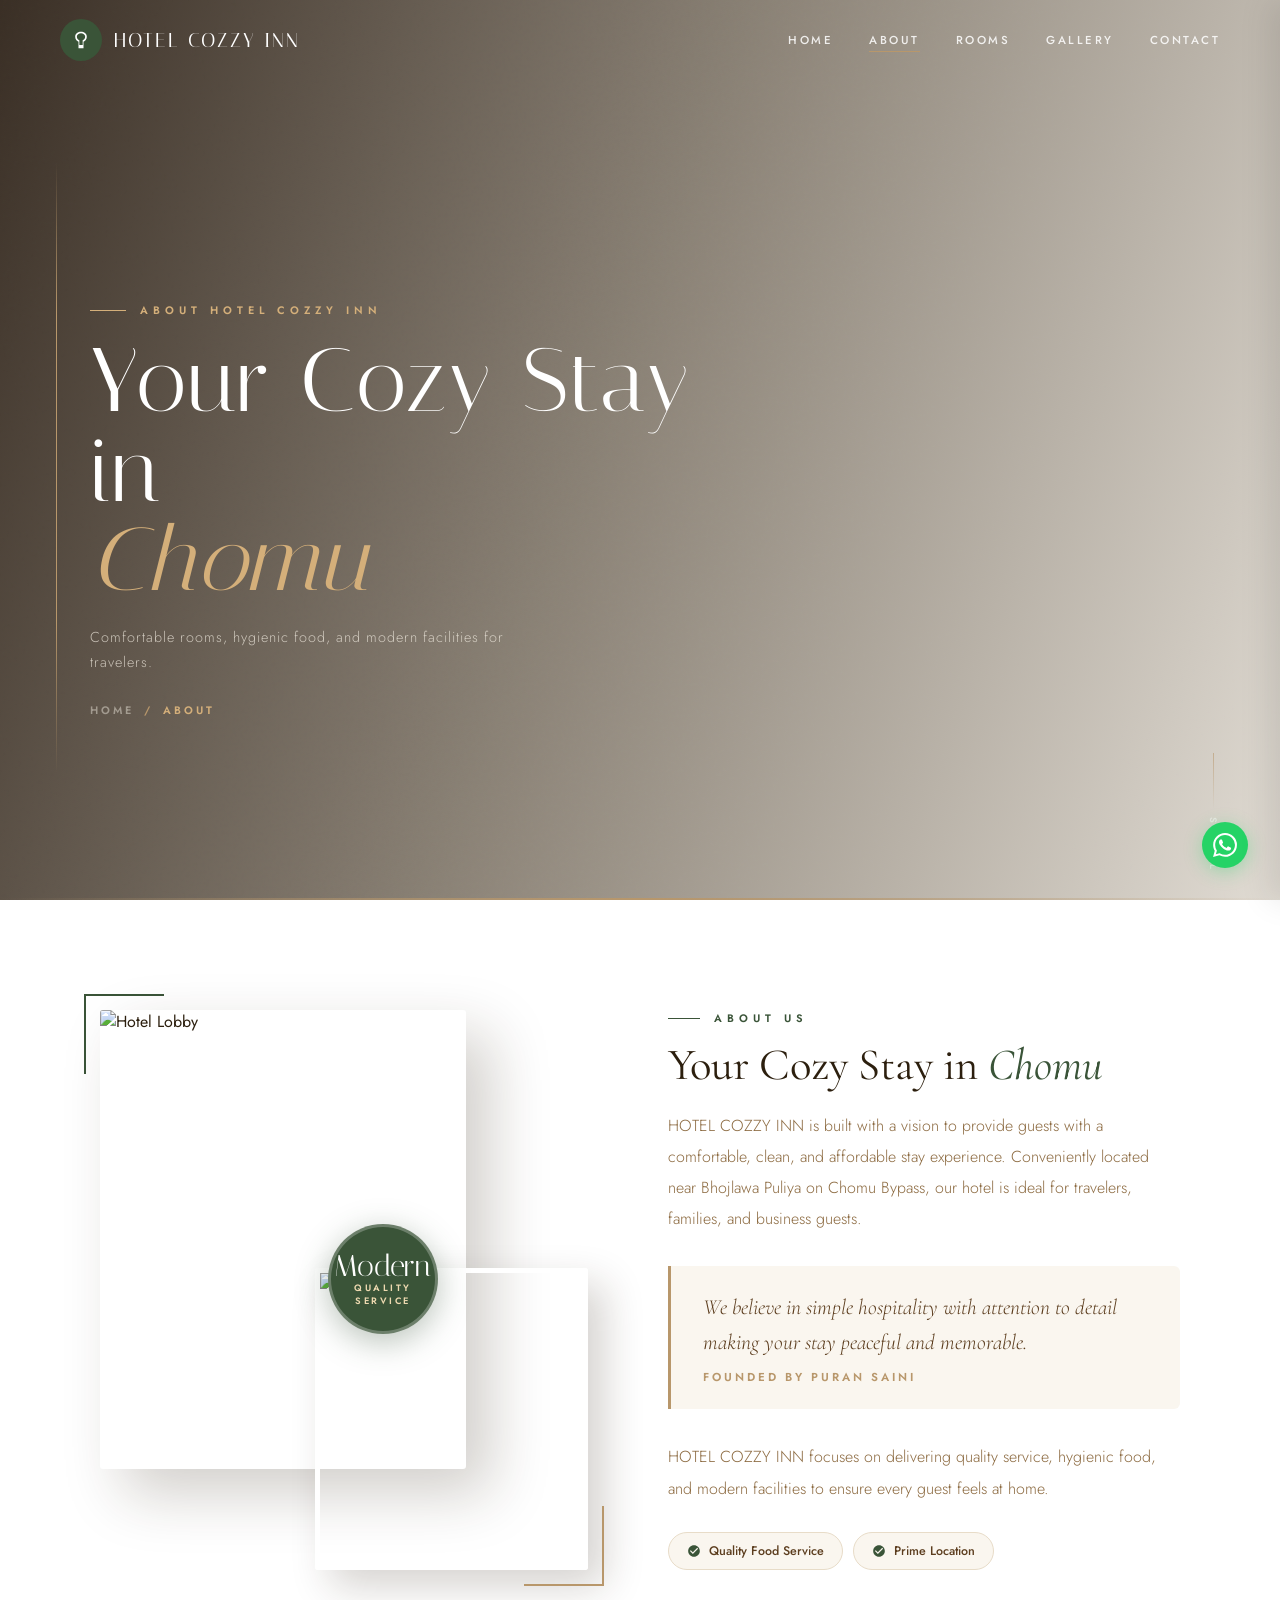
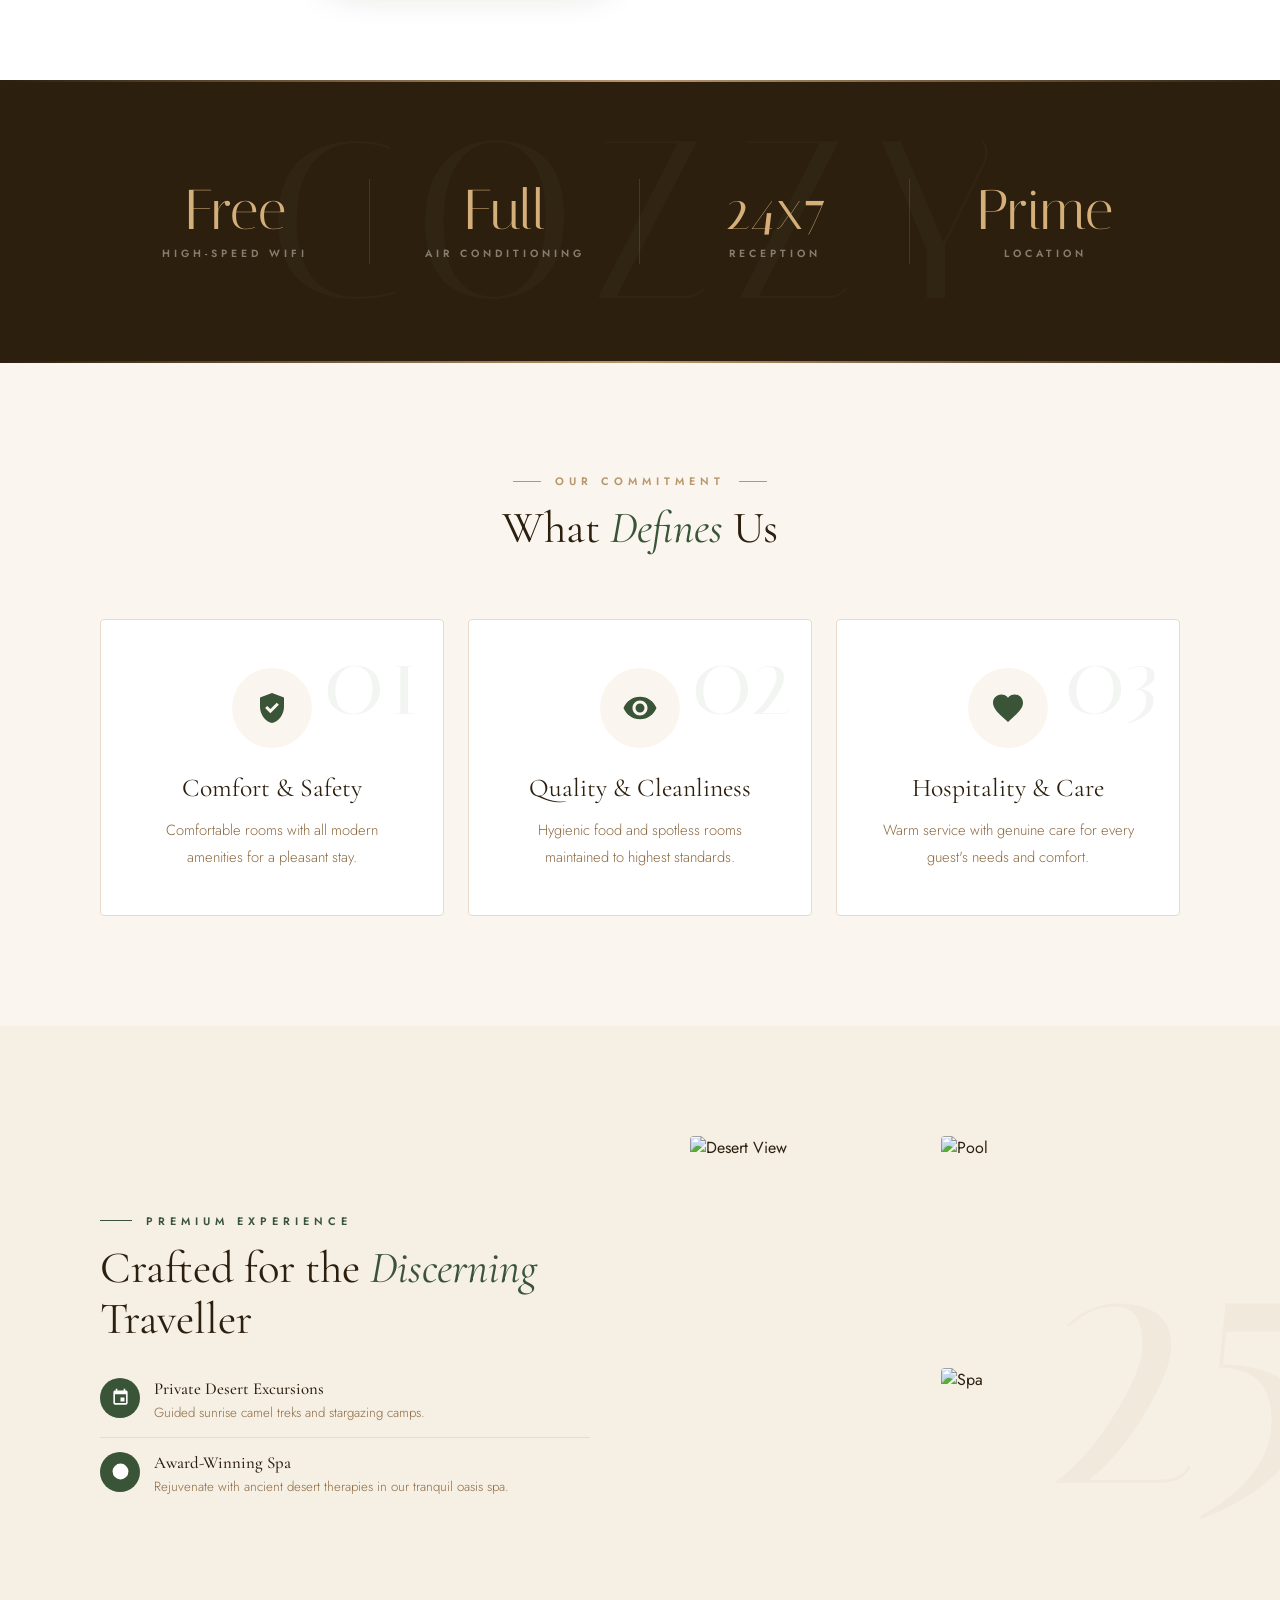
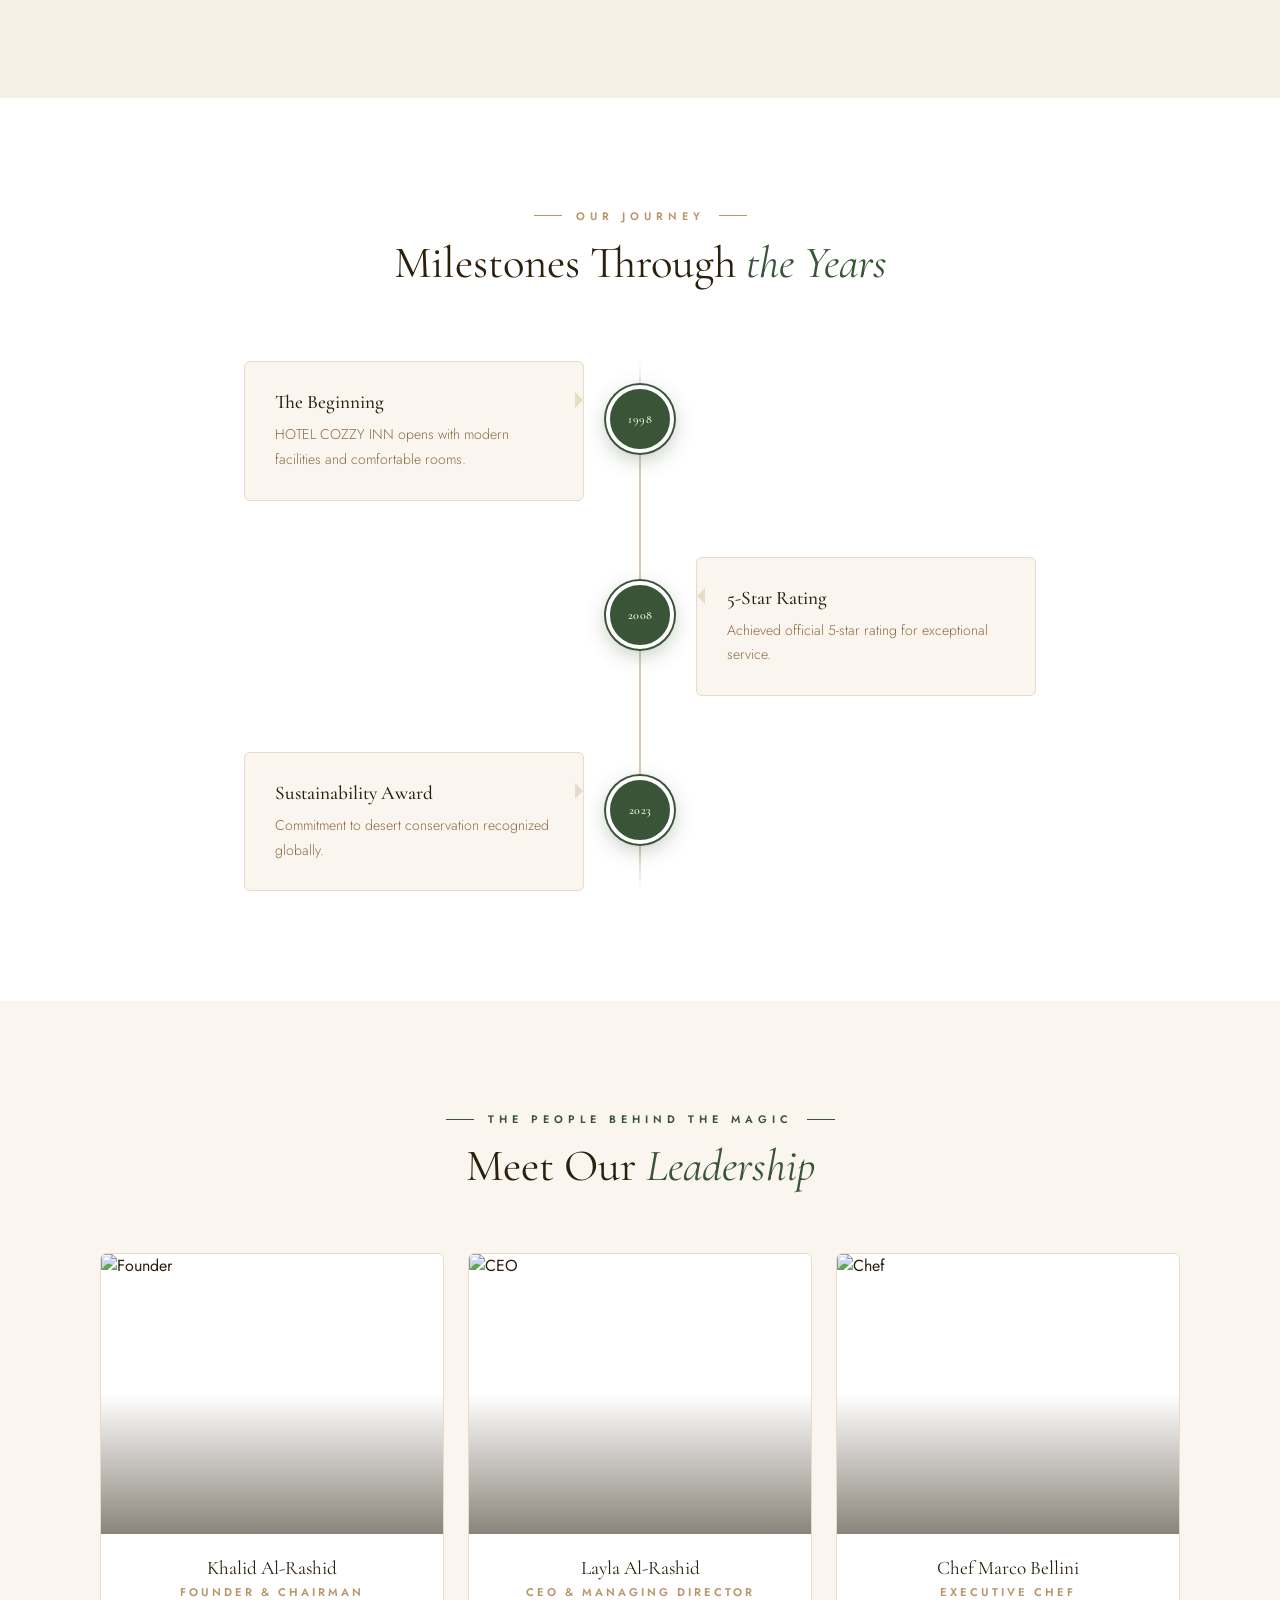
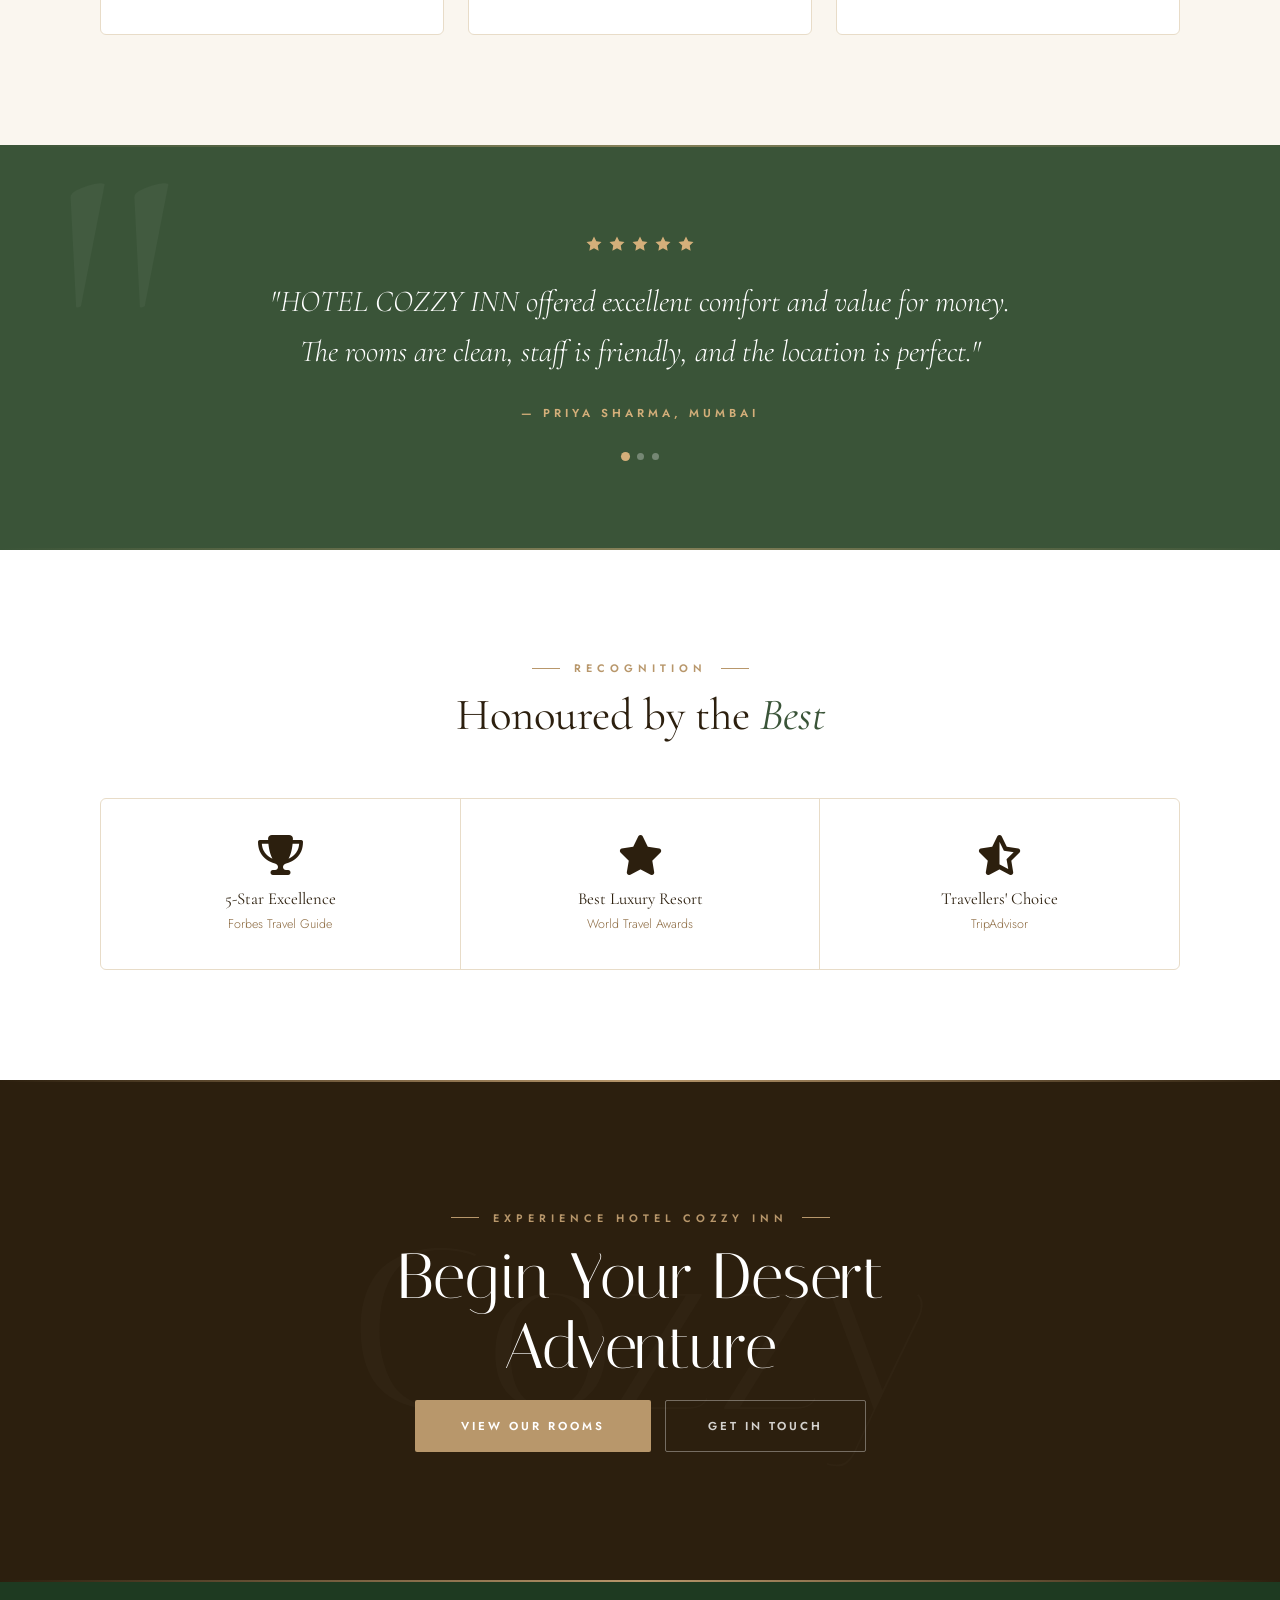
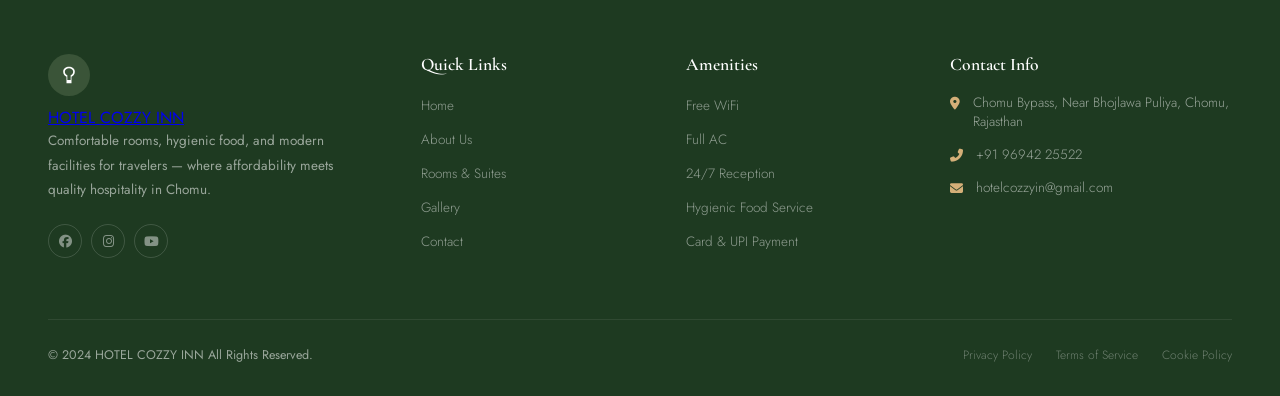
==== commit 6b37669e: "Add files via upload" ====
--- a/about.html
+++ b/about.html
@@ -454,63 +454,70 @@
     </a>
 
     <footer>
-      <div class="footer-grid">
-        <div>
-          <a href="index.html" class="footer-logo-link"><div
-              class="footer-logo-badge"><i class="fas fa-leaf"></i></div>
-            <span>HOTEL COZZY INN</span></a>
-          <p>
-            Your perfect stay destination in Chomu combining comfort, cleanliness, and convenience.
-          </p>
-          <div class="footer-social">
-            <a href="#"><i class="fab fa-facebook-f"></i></a><a href="#"><i
-                class="fab fa-instagram"></i></a><a href="#"><i
-                class="fab fa-twitter"></i></a><a href="#"><i
-                class="fab fa-youtube"></i></a>
-          </div>
-        </div>
-        <div>
-          <h4>Quick Links</h4>
-          <ul>
-            <li><a href="index.html">Home</a></li>
-            <li><a href="about.html">About Us</a></li>
-            <li><a href="rooms.html">Rooms &amp; Suites</a></li>
-            <li><a href="gallery.html">Gallery</a></li>
-            <li><a href="contact.html">Contact</a></li>
-          </ul>
-        </div>
-        <div>
-          <h4>Amenities</h4>
-          <ul>
-            <li><a href="#">Rooftop Pool</a></li>
-            <li><a href="#">Spa &amp; Wellness</a></li>
-            <li><a href="#">Fine Dining</a></li>
-            <li><a href="#">Fitness Centre</a></li>
-            <li><a href="#">Conference Hall</a></li>
-          </ul>
-        </div>
-        <div>
-          <h4>Contact Info</h4>
-          <div class="fc-item">
-            <i class="fas fa-map-marker-alt"></i><span>Chomu Bypass, Near Bhojlawa Puliya, Chomu</span>
-          </div>
-          <div class="fc-item">
-            <i class="fas fa-phone-alt"></i><span>+91 96942 25522</span>
-          </div>
-          <div class="fc-item">
-            <i class="fas fa-envelope"></i><span>hotelcozzyin@gmail.com</span>
-          </div>
-        </div>
-      </div>
-      <div class="footer-bottom">
-        <span>&copy; 2024 HOTEL COZZY INN All Rights Reserved.</span>
-        <div class="footer-bottom-links">
-          <a href="#">Privacy Policy</a><a href="#">Terms of Service</a><a
-            href="#">Cookie Policy</a>
-        </div>
-      </div>
-    </footer>
-
+    <div class="footer-grid">
+      <div>
+        <a href="index.html" class="logo">
+          <div class="logo-icon" style="margin-bottom: 10px;">
+            <svg viewBox="0 0 24 24">
+              <path
+                d="M12 2C8.5 2 5 4 5 8c0 3 2 5 4 6v8h6v-8c2-1 4-3 4-6 0-4-3.5-6-7-6zm0 2c2.5 0 5 1.5 5 4 0 2-1.5 3.5-3 4.3V18h-4v-5.7c-1.5-.8-3-2.3-3-4.3 0-2.5 2.5-4 5-4z" />
+            </svg>
+          </div>
+          <span class="logo-text">HOTEL COZZY INN</span>
+        </a>
+        <p>
+          Comfortable rooms, hygienic food, and modern facilities for travelers
+          — where affordability meets quality hospitality in Chomu.
+        </p>
+        <div class="footer-social">
+          <a href="https://www.facebook.com/profile.php?id=61580657097364"><i class="fab fa-facebook"></i></a>
+          <a href="https://www.instagram.com/hotelcozzyinn_/?hl=en"><i class="fab fa-instagram"></i></a>
+          <!-- <a href="#"><i class="fab fa-twitter"></i></a> -->
+          <a href="https://www.youtube.com/@hotelcozzyin"><i class="fab fa-youtube"></i></a>
+        </div>
+      </div>
+      <div>
+        <h4>Quick Links</h4>
+        <ul>
+          <li><a href="index.html">Home</a></li>
+          <li><a href="about.html">About Us</a></li>
+          <li><a href="rooms.html">Rooms &amp; Suites</a></li>
+          <li><a href="gallery.html">Gallery</a></li>
+          <li><a href="contact.html">Contact</a></li>
+        </ul>
+      </div>
+      <div>
+        <h4>Amenities</h4>
+        <ul>
+          <li><a href="about.html">Free WiFi</a></li>
+          <li><a href="about.html">Full AC</a></li>
+          <li><a href="about.html">24/7 Reception</a></li>
+          <li><a href="about.html">Hygienic Food Service</a></li>
+          <li><a href="about.html">Card & UPI Payment</a></li>
+        </ul>
+      </div>
+      <div>
+        <h4>Contact Info</h4>
+        <div class="fc-item">
+          <i class="fas fa-map-marker-alt" id="gfi"></i><span>Chomu Bypass, Near Bhojlawa Puliya,
+            Chomu, Rajasthan</span>
+        </div>
+        <div class="fc-item">
+          <i class="fas fa-phone-alt"></i><span>+91 96942 25522</span>
+        </div>
+        <div class="fc-item">
+          <i class="fas fa-envelope"></i><span>hotelcozzyin@gmail.com</span>
+        </div>
+      </div>
+    </div>
+    <div class="footer-bottom">
+      <span>&copy; 2024 HOTEL COZZY INN All Rights Reserved.</span>
+      <div class="footer-bottom-links">
+        <a href="#">Privacy Policy</a><a href="#">Terms of Service</a><a href="#">Cookie Policy</a>
+      </div>
+    </div>
+  </footer>
+  
     <button class="btt" id="btt" aria-label="Back to top">
       <svg viewBox="0 0 24 24" width="20" height="20" fill="#fff">
         <path d="M7.41 15.41L12 10.83l4.59 4.58L18 14l-6-6-6 6z" />
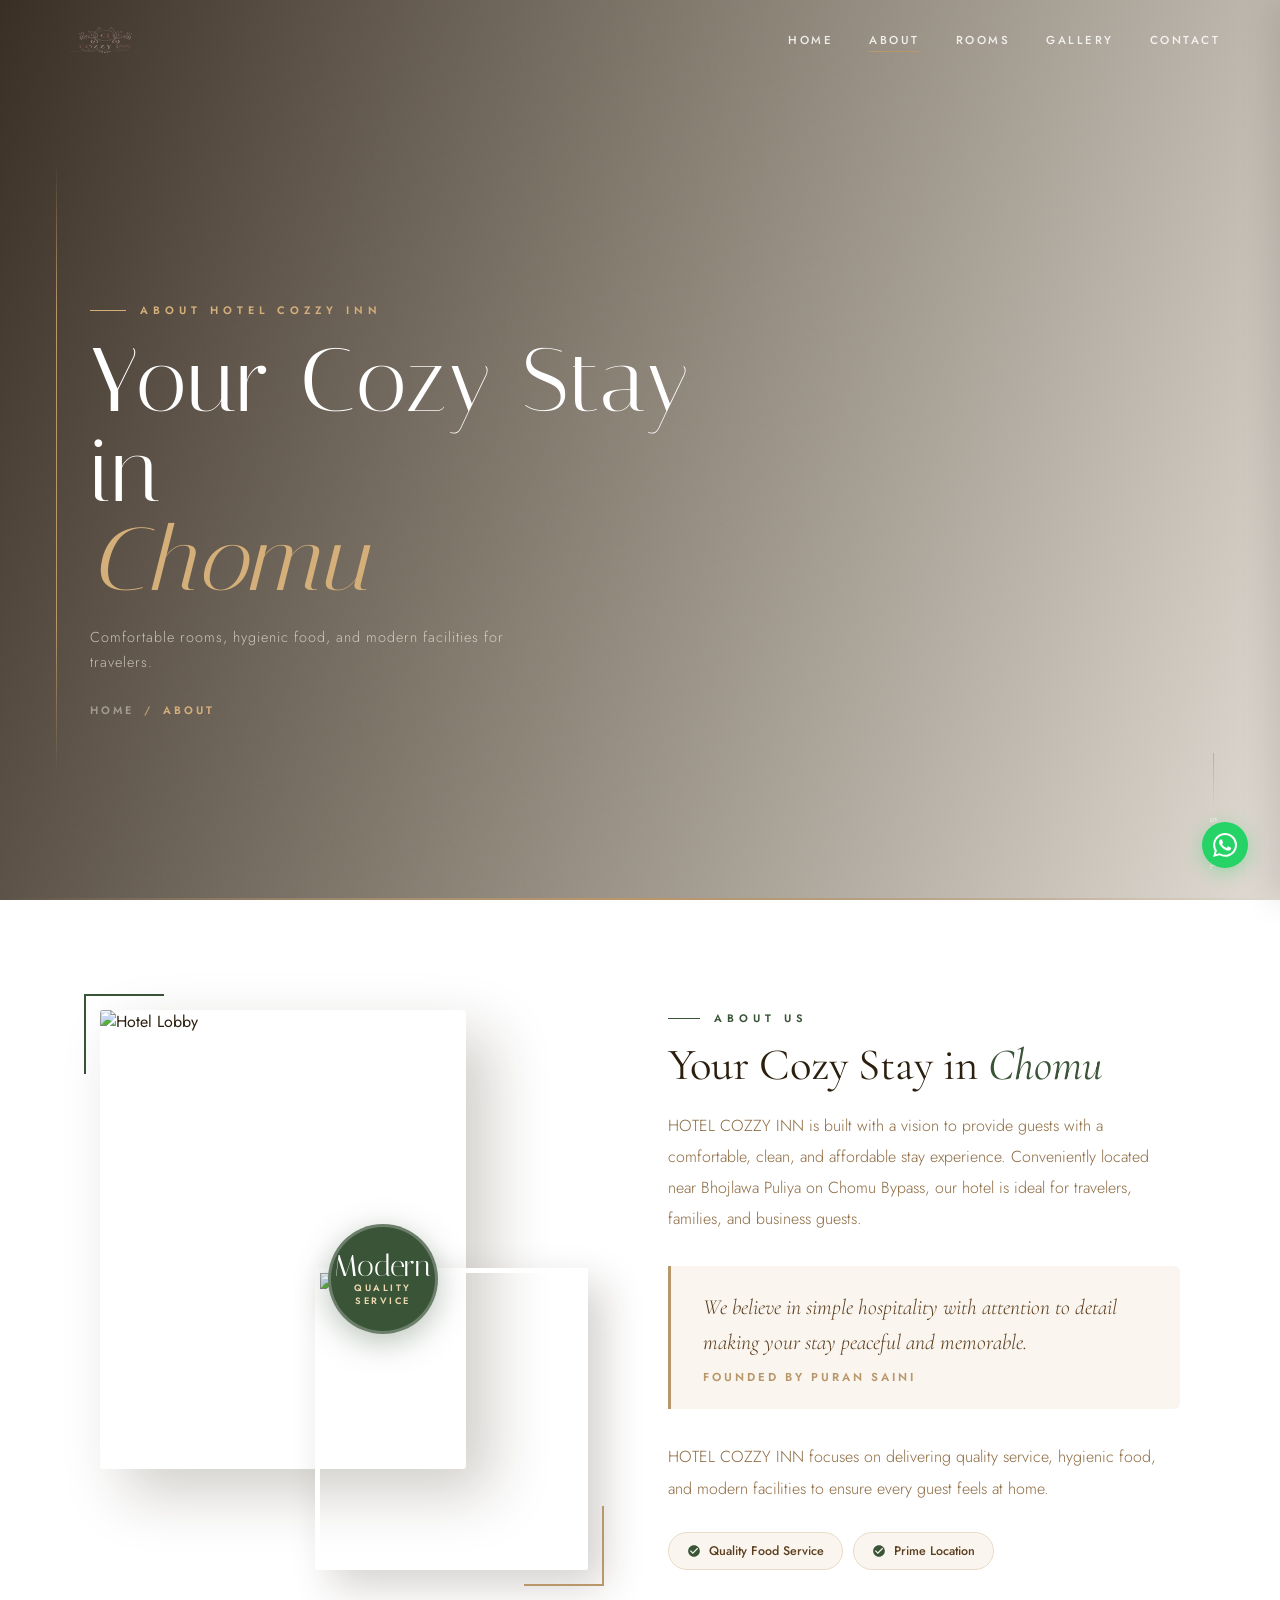
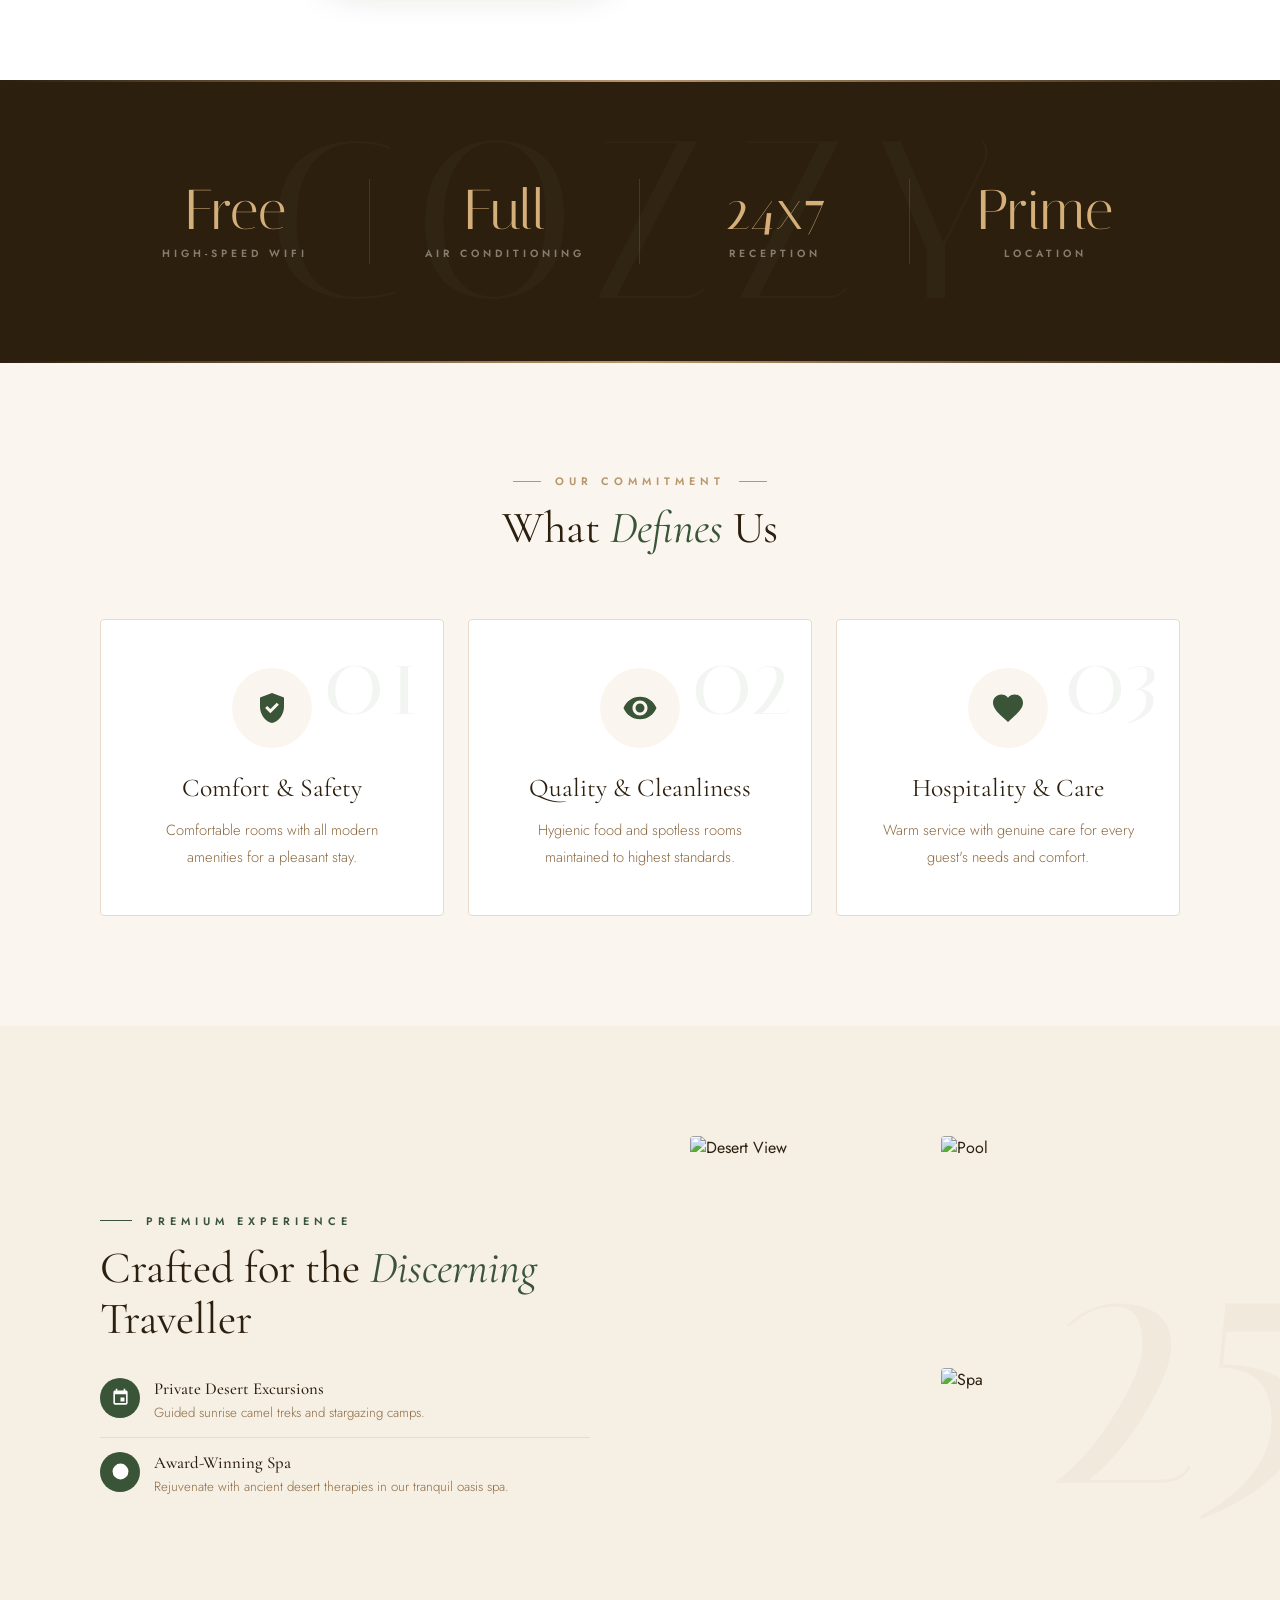
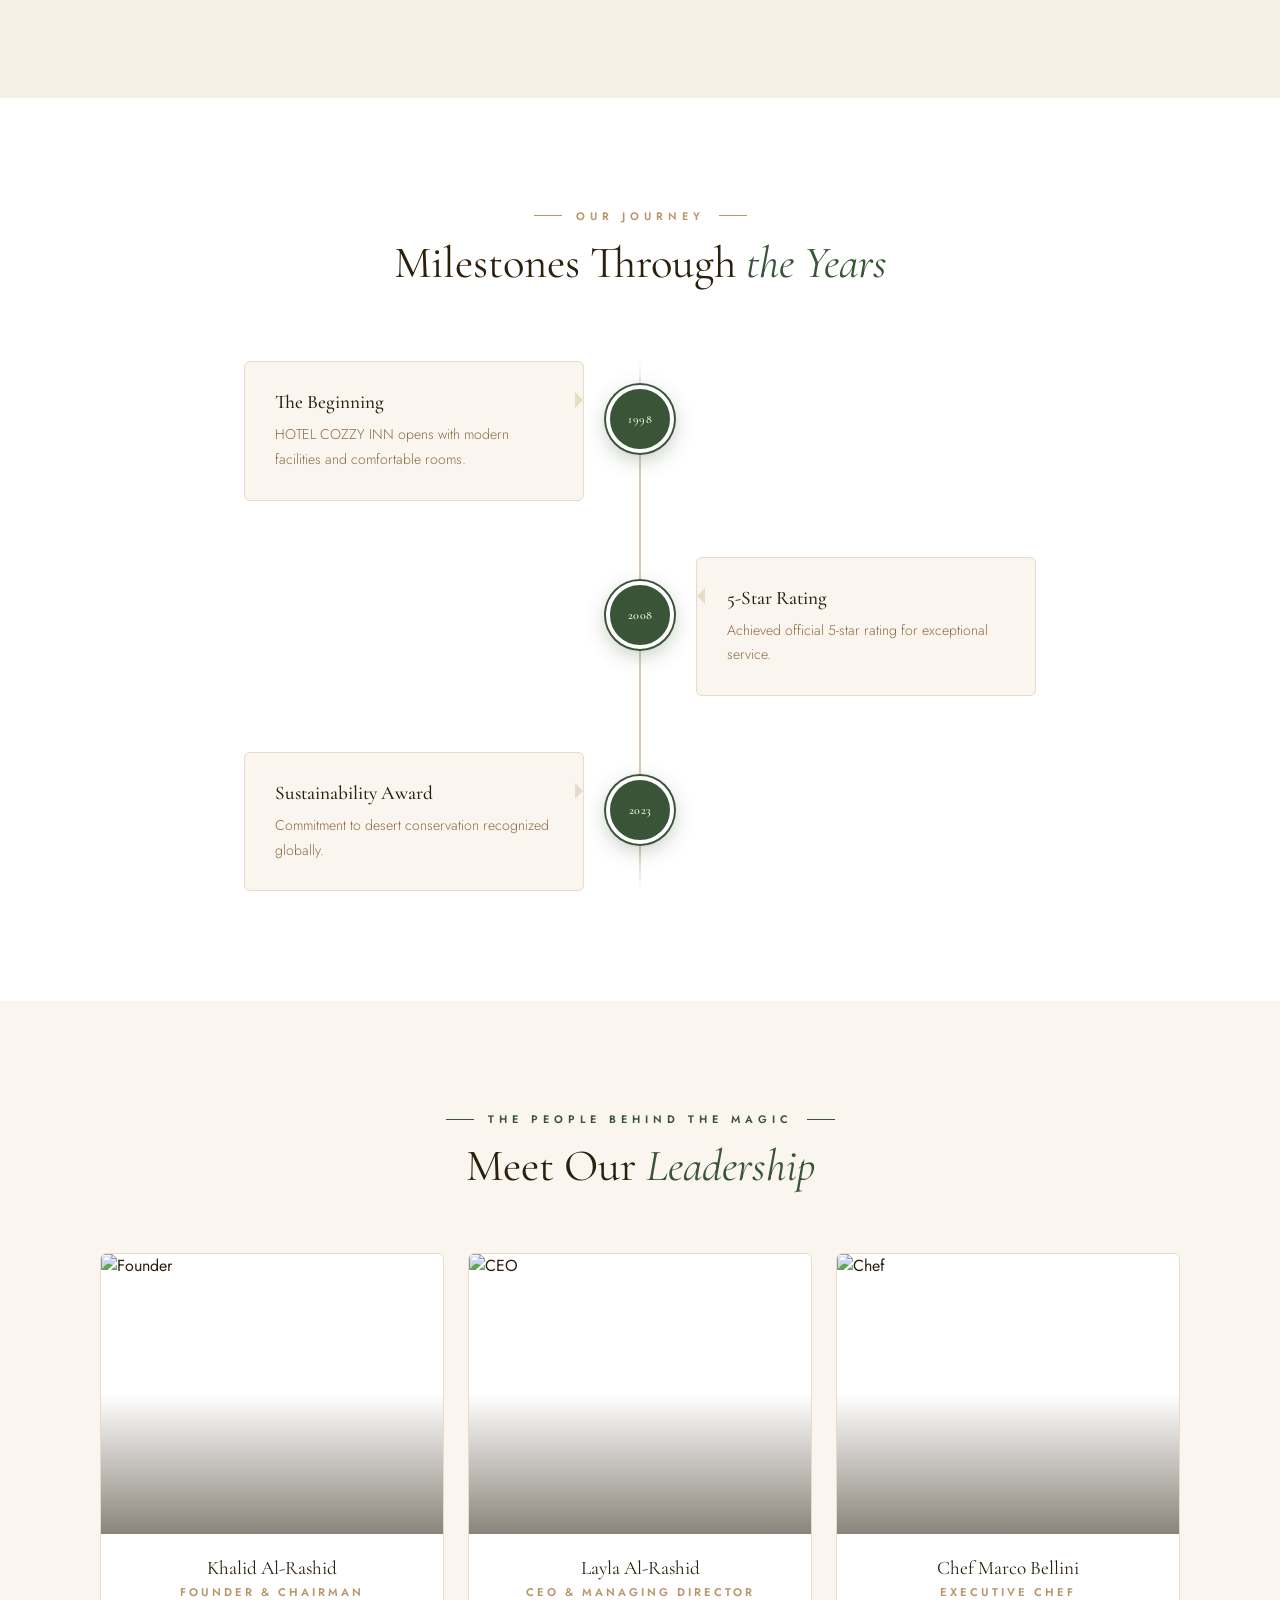
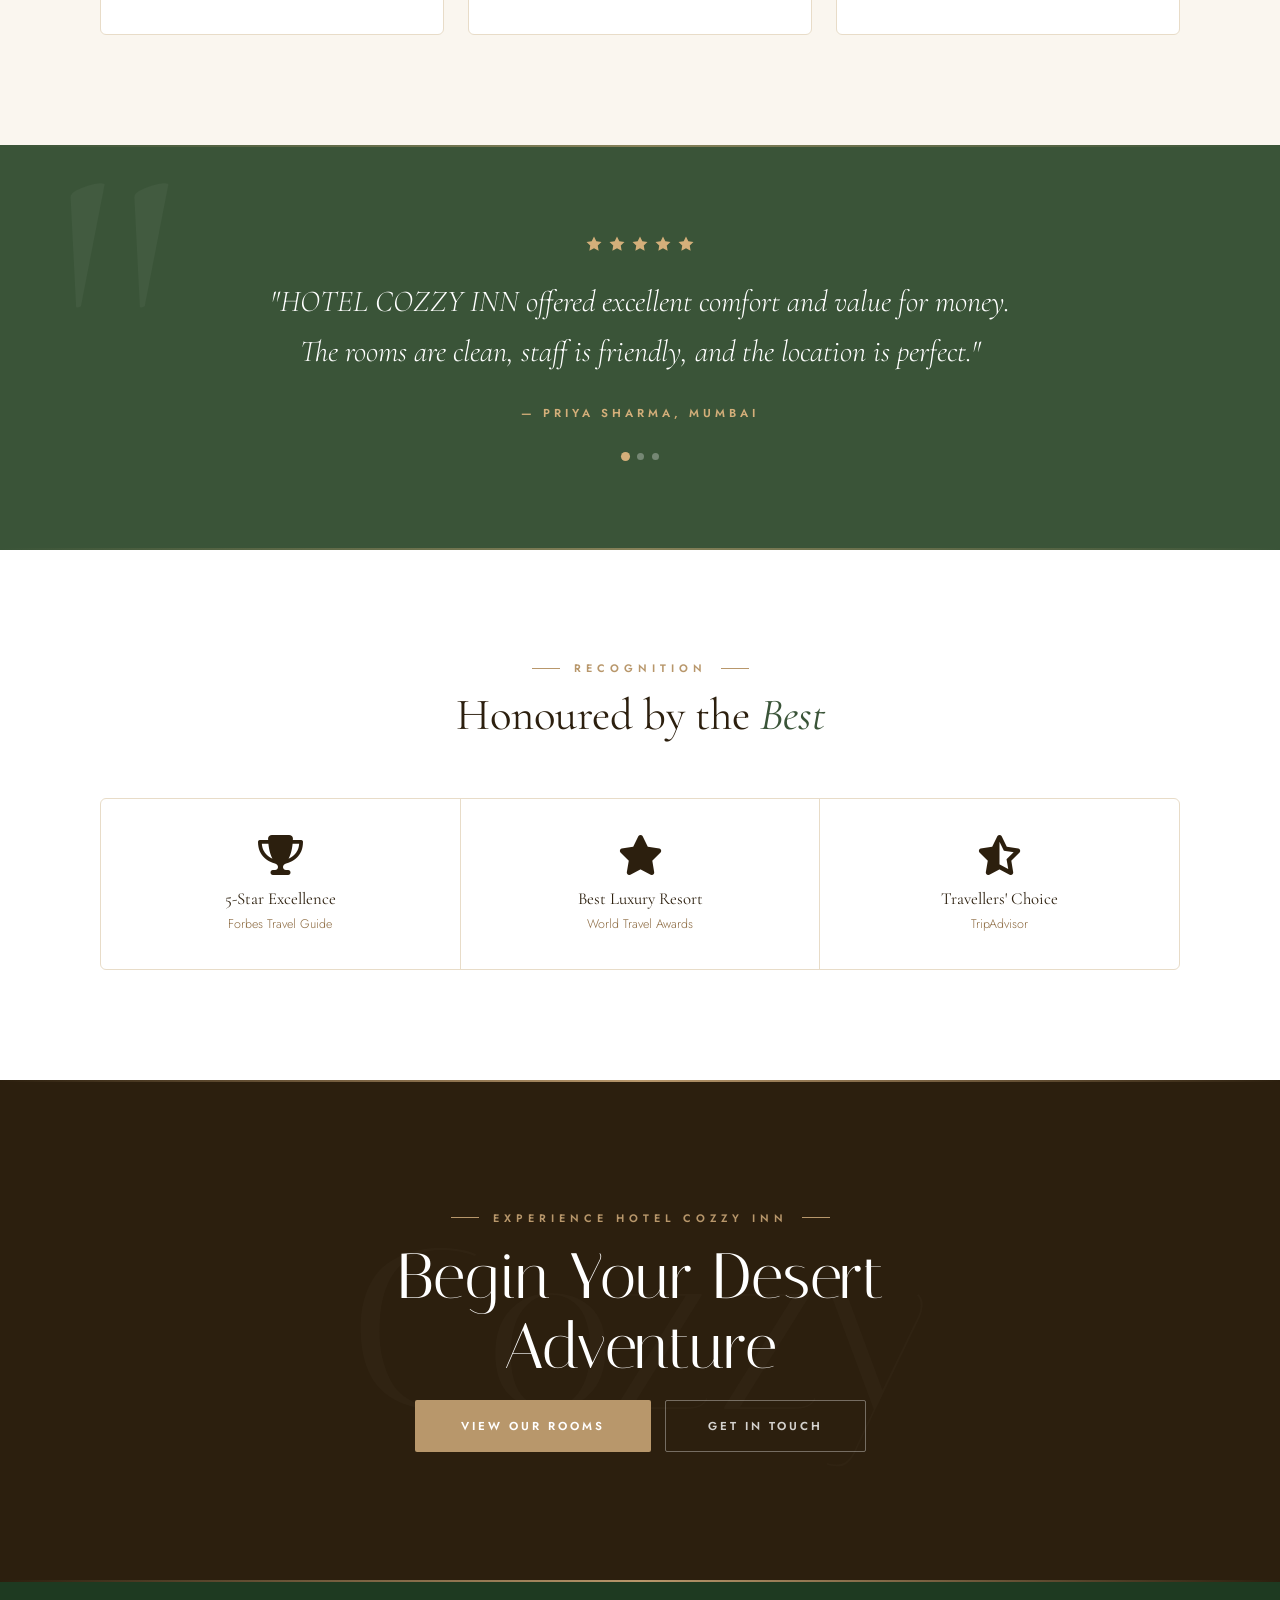
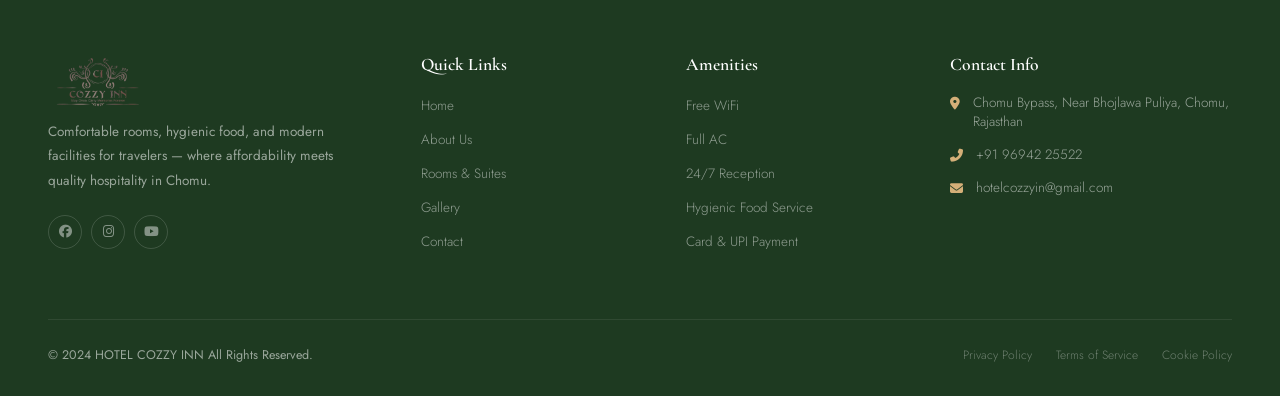
==== commit 236bffcf: "Add files via upload" ====
--- a/about.html
+++ b/about.html
@@ -21,13 +21,14 @@
     <div class="mobile-nav" id="mobileNav">
       <div class="mobile-nav-header">
         <a href="index.html" class="mobile-nav-logo">
-          <div class="logo-icon">
+          <!-- <div class="logo-icon">
             <svg viewBox="0 0 24 24">
               <path
                 d="M12 2C8.5 2 5 4 5 8c0 3 2 5 4 6v8h6v-8c2-1 4-3 4-6 0-4-3.5-6-7-6zm0 2c2.5 0 5 1.5 5 4 0 2-1.5 3.5-3 4.3V18h-4v-5.7c-1.5-.8-3-2.3-3-4.3 0-2.5 2.5-4 5-4z" />
             </svg>
           </div>
-          <span>HOTEL COZZY INN</span>
+          <span>HOTEL COZZY INN</span> -->
+          <img src="public/finalLogo2.png" alt="Logo" width="100px" style="margin-bottom: 10px;">
         </a>
         <button
           class="mobile-nav-close"
@@ -50,13 +51,13 @@
 
     <header class="header" id="header">
       <a href="index.html" class="logo-wrap">
-        <div class="logo-icon">
+        <!-- <div class="logo-icon">
           <svg viewBox="0 0 24 24">
             <path
               d="M12 2C8.5 2 5 4 5 8c0 3 2 5 4 6v8h6v-8c2-1 4-3 4-6 0-4-3.5-6-7-6zm0 2c2.5 0 5 1.5 5 4 0 2-1.5 3.5-3 4.3V18h-4v-5.7c-1.5-.8-3-2.3-3-4.3 0-2.5 2.5-4 5-4z" />
           </svg>
-        </div>
-        <span class="logo-name">HOTEL COZZY INN</span>
+        </div> -->
+        <img src="public/finalLogo2.png" width="90" height="30px" />
       </a>
       <nav class="desktop-nav">
         <a href="index.html">Home</a>
@@ -442,7 +443,7 @@
     </section>
 
     <a
-      href="https://wa.me/919694225522"
+      href="https://wa.me/919828888888"
       class="wa-btn"
       target="_blank"
       rel="noopener"
@@ -457,23 +458,19 @@
     <div class="footer-grid">
       <div>
         <a href="index.html" class="logo">
-          <div class="logo-icon" style="margin-bottom: 10px;">
-            <svg viewBox="0 0 24 24">
-              <path
-                d="M12 2C8.5 2 5 4 5 8c0 3 2 5 4 6v8h6v-8c2-1 4-3 4-6 0-4-3.5-6-7-6zm0 2c2.5 0 5 1.5 5 4 0 2-1.5 3.5-3 4.3V18h-4v-5.7c-1.5-.8-3-2.3-3-4.3 0-2.5 2.5-4 5-4z" />
-            </svg>
-          </div>
-          <span class="logo-text">HOTEL COZZY INN</span>
+          
+          <!-- <span class="logo-text">HOTEL COZZY INN</span> -->
+           <img src="public/finalLogo2.png" alt="Logo" width="100px" style="margin-bottom: 10px;">
         </a>
         <p>
           Comfortable rooms, hygienic food, and modern facilities for travelers
           — where affordability meets quality hospitality in Chomu.
         </p>
         <div class="footer-social">
-          <a href="https://www.facebook.com/profile.php?id=61580657097364"><i class="fab fa-facebook"></i></a>
-          <a href="https://www.instagram.com/hotelcozzyinn_/?hl=en"><i class="fab fa-instagram"></i></a>
+          <a href="https://www.facebook.com/profile.php?id=61580657097364" target="_blank"><i class="fab fa-facebook"></i></a>
+          <a href="https://www.instagram.com/hotelcozzyinn_/?hl=en" target="_blank"><i class="fab fa-instagram"></i></a>
           <!-- <a href="#"><i class="fab fa-twitter"></i></a> -->
-          <a href="https://www.youtube.com/@hotelcozzyin"><i class="fab fa-youtube"></i></a>
+          <a href="https://www.youtube.com/@hotelcozzyin" target="_blank"><i class="fab fa-youtube"></i></a>
         </div>
       </div>
       <div>
--- a/css/about.css
+++ b/css/about.css
@@ -1604,7 +1604,7 @@
 
 @media (max-width: 768px) {
   .header {
-    padding: 0 16px;
+    padding: 0 26px 0 26px;
   }
   .desktop-nav {
     display: none !important;
@@ -1727,6 +1727,12 @@
 
   .img-stack {
     height: 300px;
+  }
+}
+
+@media (max-width: 515px) {
+  .header {
+    padding: 0 26px 0 16px;
   }
 }
 
@@ -1768,3 +1774,14 @@
   transform: scale(1.1);
   box-shadow: 0 6px 24px rgba(37, 211, 102, 0.4);
 }
+
+.logo{
+  text-decoration: none;
+  display: flex;
+  align-items: center;
+  gap: 10px;
+}
+
+.logo-text{
+  color: rgb(221, 215, 215);
+}
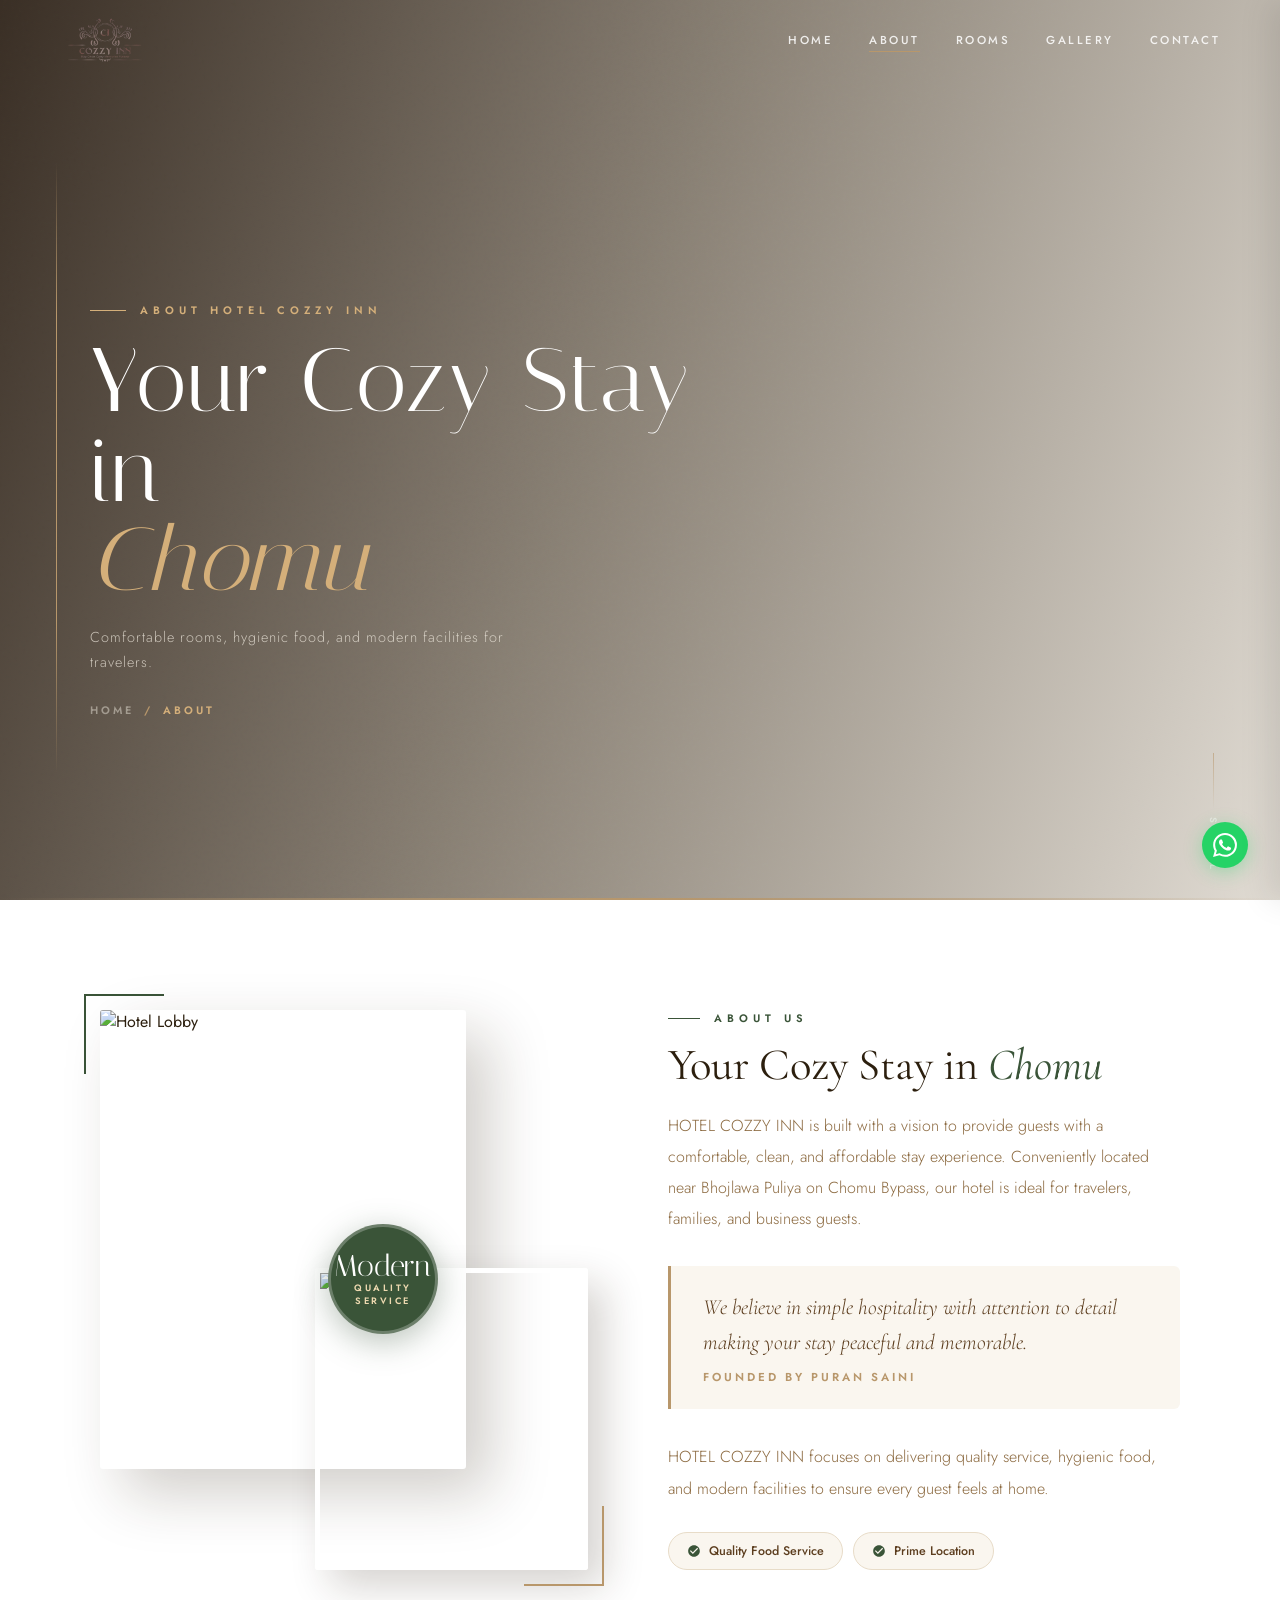
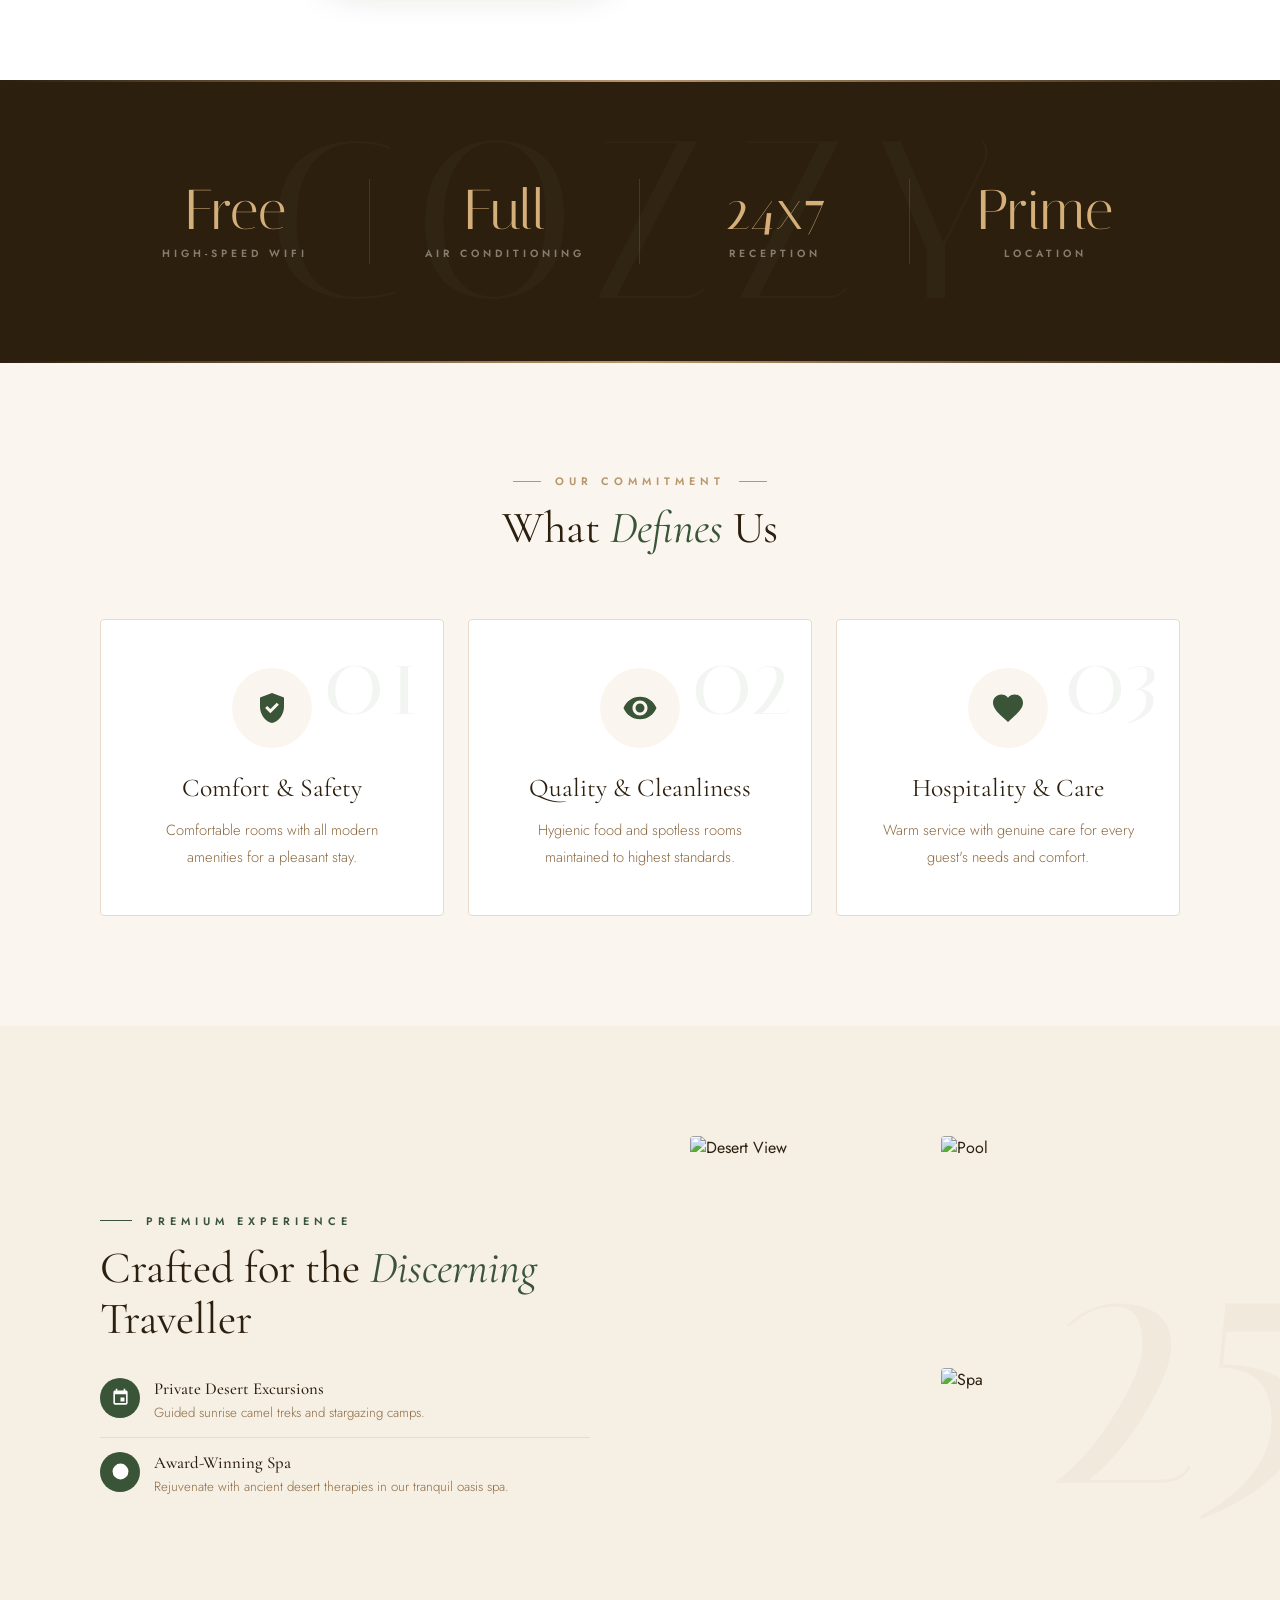
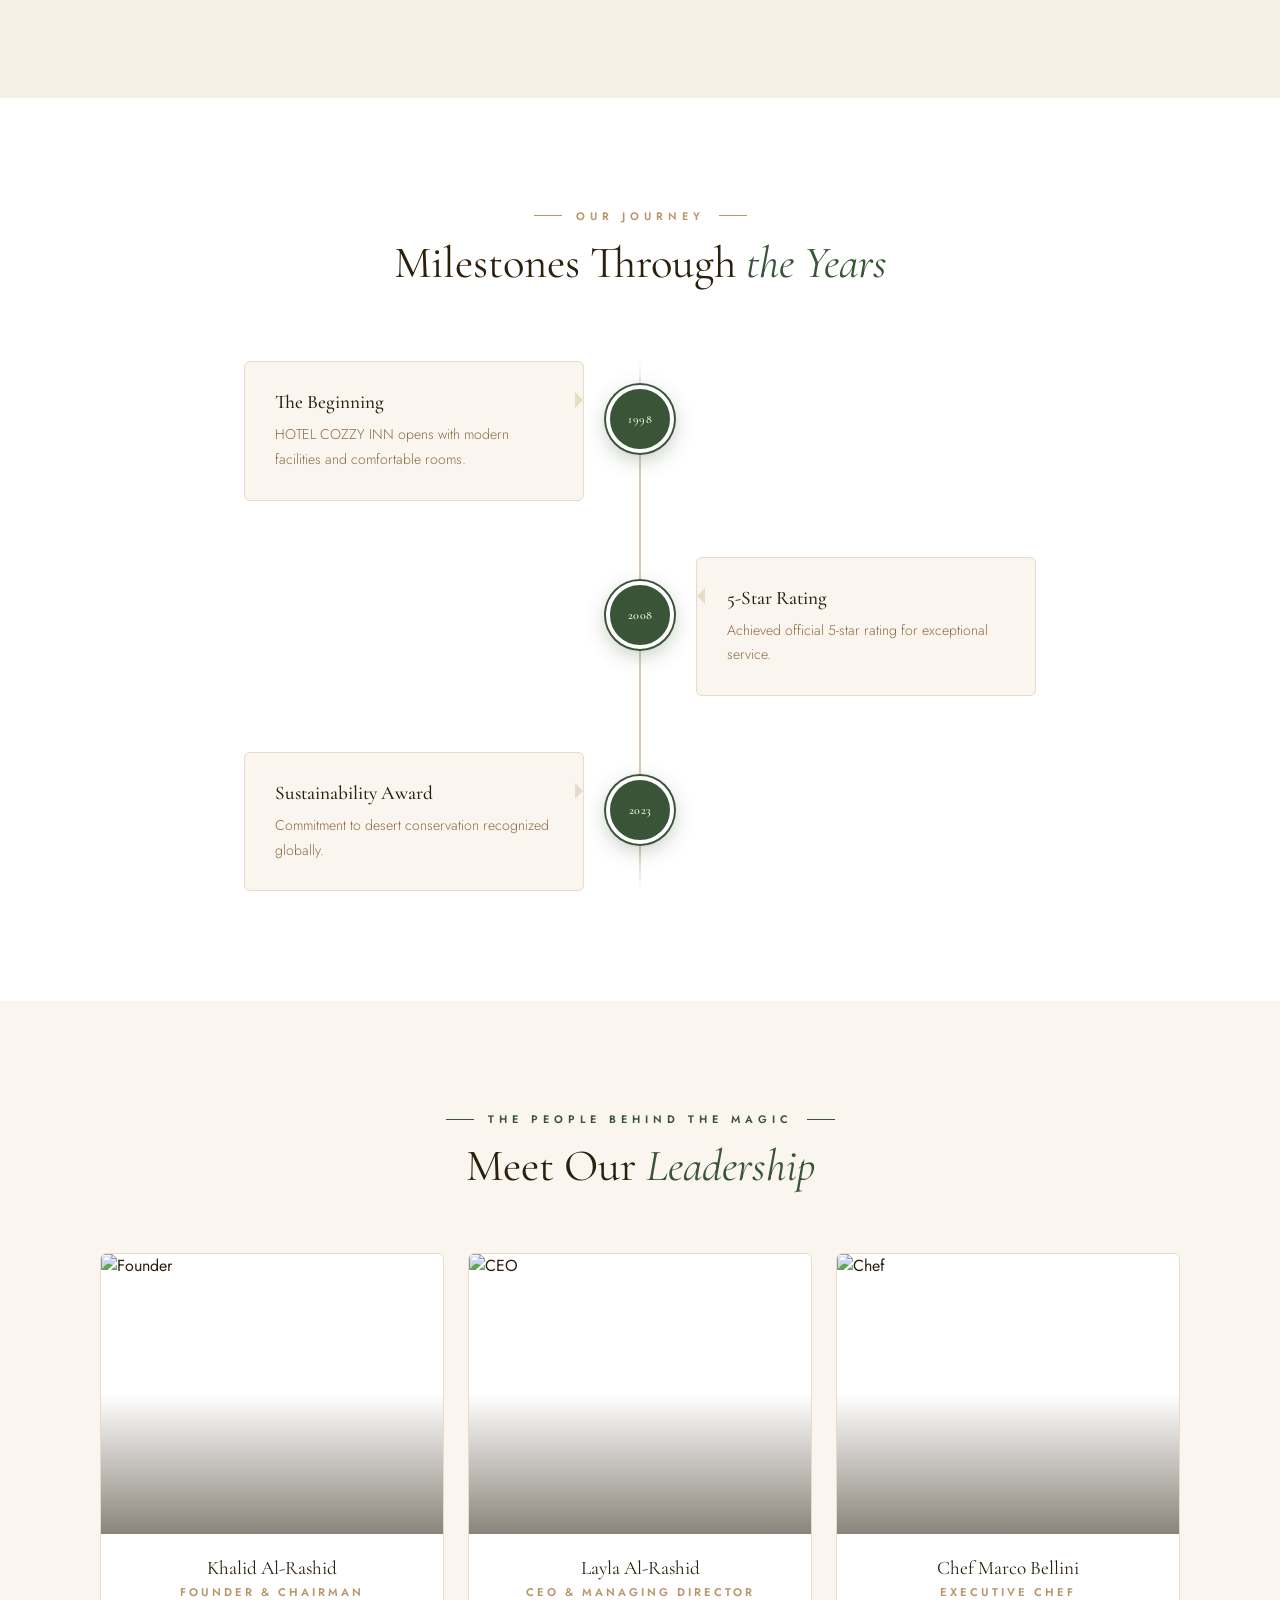
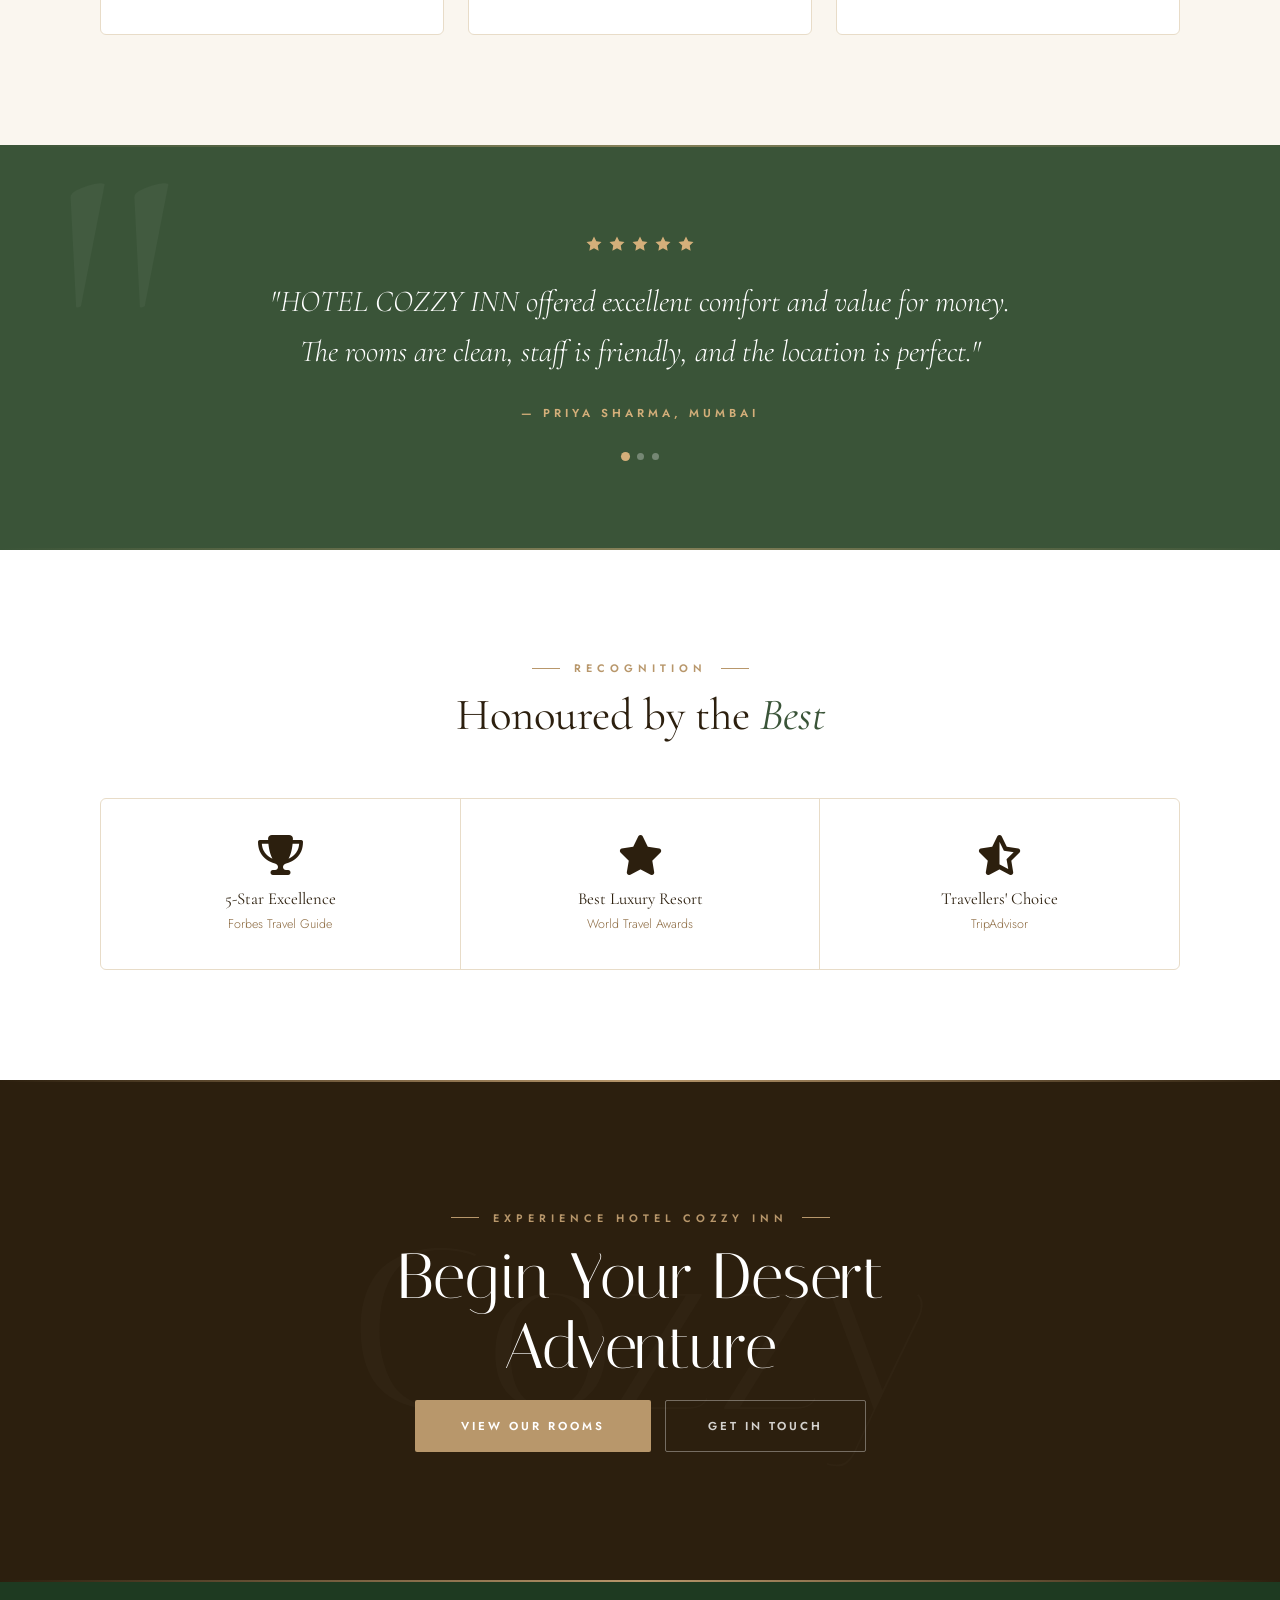
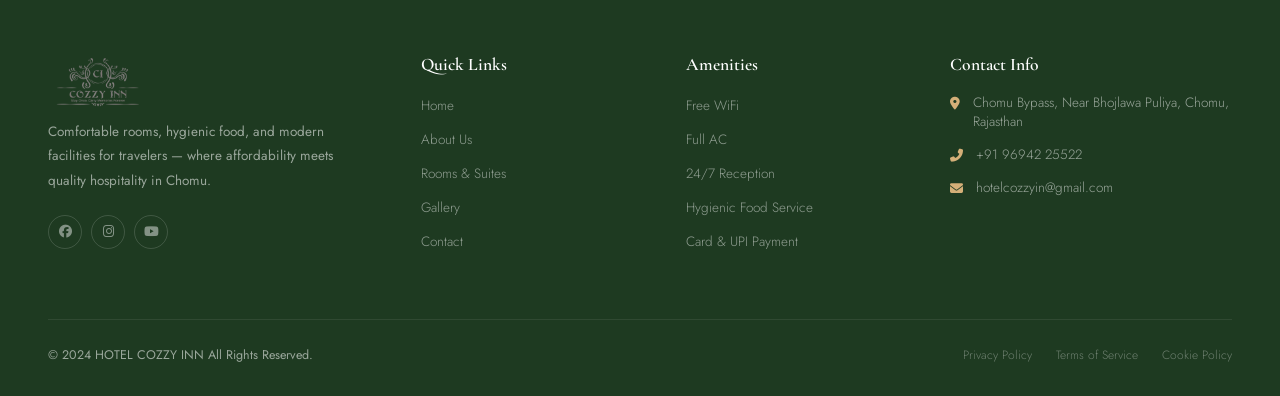
==== commit 40331cb4: "Add files via upload" ====
--- a/about.html
+++ b/about.html
@@ -20,7 +20,7 @@
 
     <div class="mobile-nav" id="mobileNav">
       <div class="mobile-nav-header">
-        <a href="index.html" class="mobile-nav-logo">
+        <a href="index.html" class="mobile-nav-logo" style="height: auto;">
           <!-- <div class="logo-icon">
             <svg viewBox="0 0 24 24">
               <path
@@ -28,7 +28,7 @@
             </svg>
           </div>
           <span>HOTEL COZZY INN</span> -->
-          <img src="public/finalLogo2.png" alt="Logo" width="100px" style="margin-bottom: 10px;">
+          <img src="public/finalLogo2.png" alt="Logo" width="100px" height="auto" style="margin-bottom: 10px;">
         </a>
         <button
           class="mobile-nav-close"
@@ -50,14 +50,14 @@
     </div>
 
     <header class="header" id="header">
-      <a href="index.html" class="logo-wrap">
+      <a href="index.html" class="logo-wrap" >
         <!-- <div class="logo-icon">
           <svg viewBox="0 0 24 24">
             <path
               d="M12 2C8.5 2 5 4 5 8c0 3 2 5 4 6v8h6v-8c2-1 4-3 4-6 0-4-3.5-6-7-6zm0 2c2.5 0 5 1.5 5 4 0 2-1.5 3.5-3 4.3V18h-4v-5.7c-1.5-.8-3-2.3-3-4.3 0-2.5 2.5-4 5-4z" />
           </svg>
         </div> -->
-        <img src="public/finalLogo2.png" width="90" height="30px" />
+        <img src="public/finalLogo2.png" width="90" height="auto" />
       </a>
       <nav class="desktop-nav">
         <a href="index.html">Home</a>
@@ -443,7 +443,7 @@
     </section>
 
     <a
-      href="https://wa.me/919828888888"
+      href="https://wa.me/9694225522"
       class="wa-btn"
       target="_blank"
       rel="noopener"
@@ -460,7 +460,7 @@
         <a href="index.html" class="logo">
           
           <!-- <span class="logo-text">HOTEL COZZY INN</span> -->
-           <img src="public/finalLogo2.png" alt="Logo" width="100px" style="margin-bottom: 10px;">
+           <img src="public/finalLogo2.png" alt="Logo" width="100px" style="margin-bottom: 10px; filter: contrast(0.2);">
         </a>
         <p>
           Comfortable rooms, hygienic food, and modern facilities for travelers
